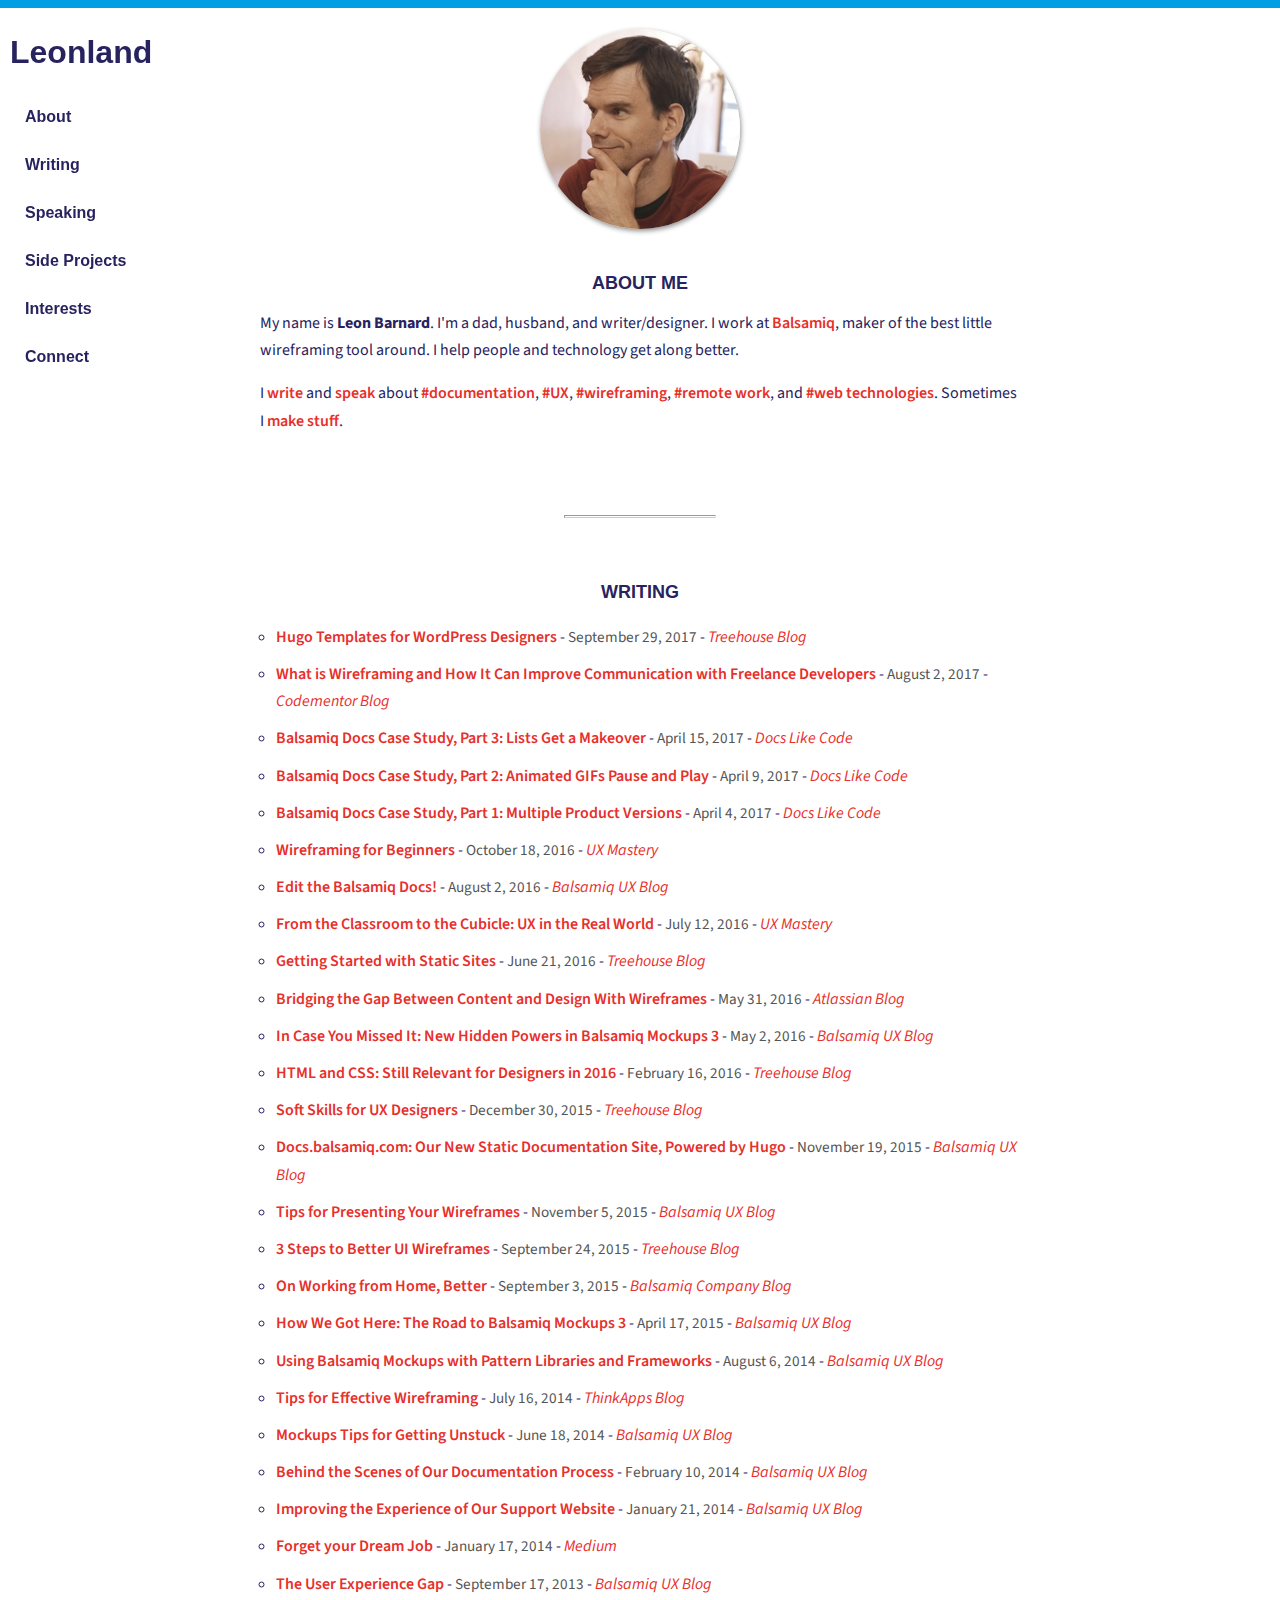
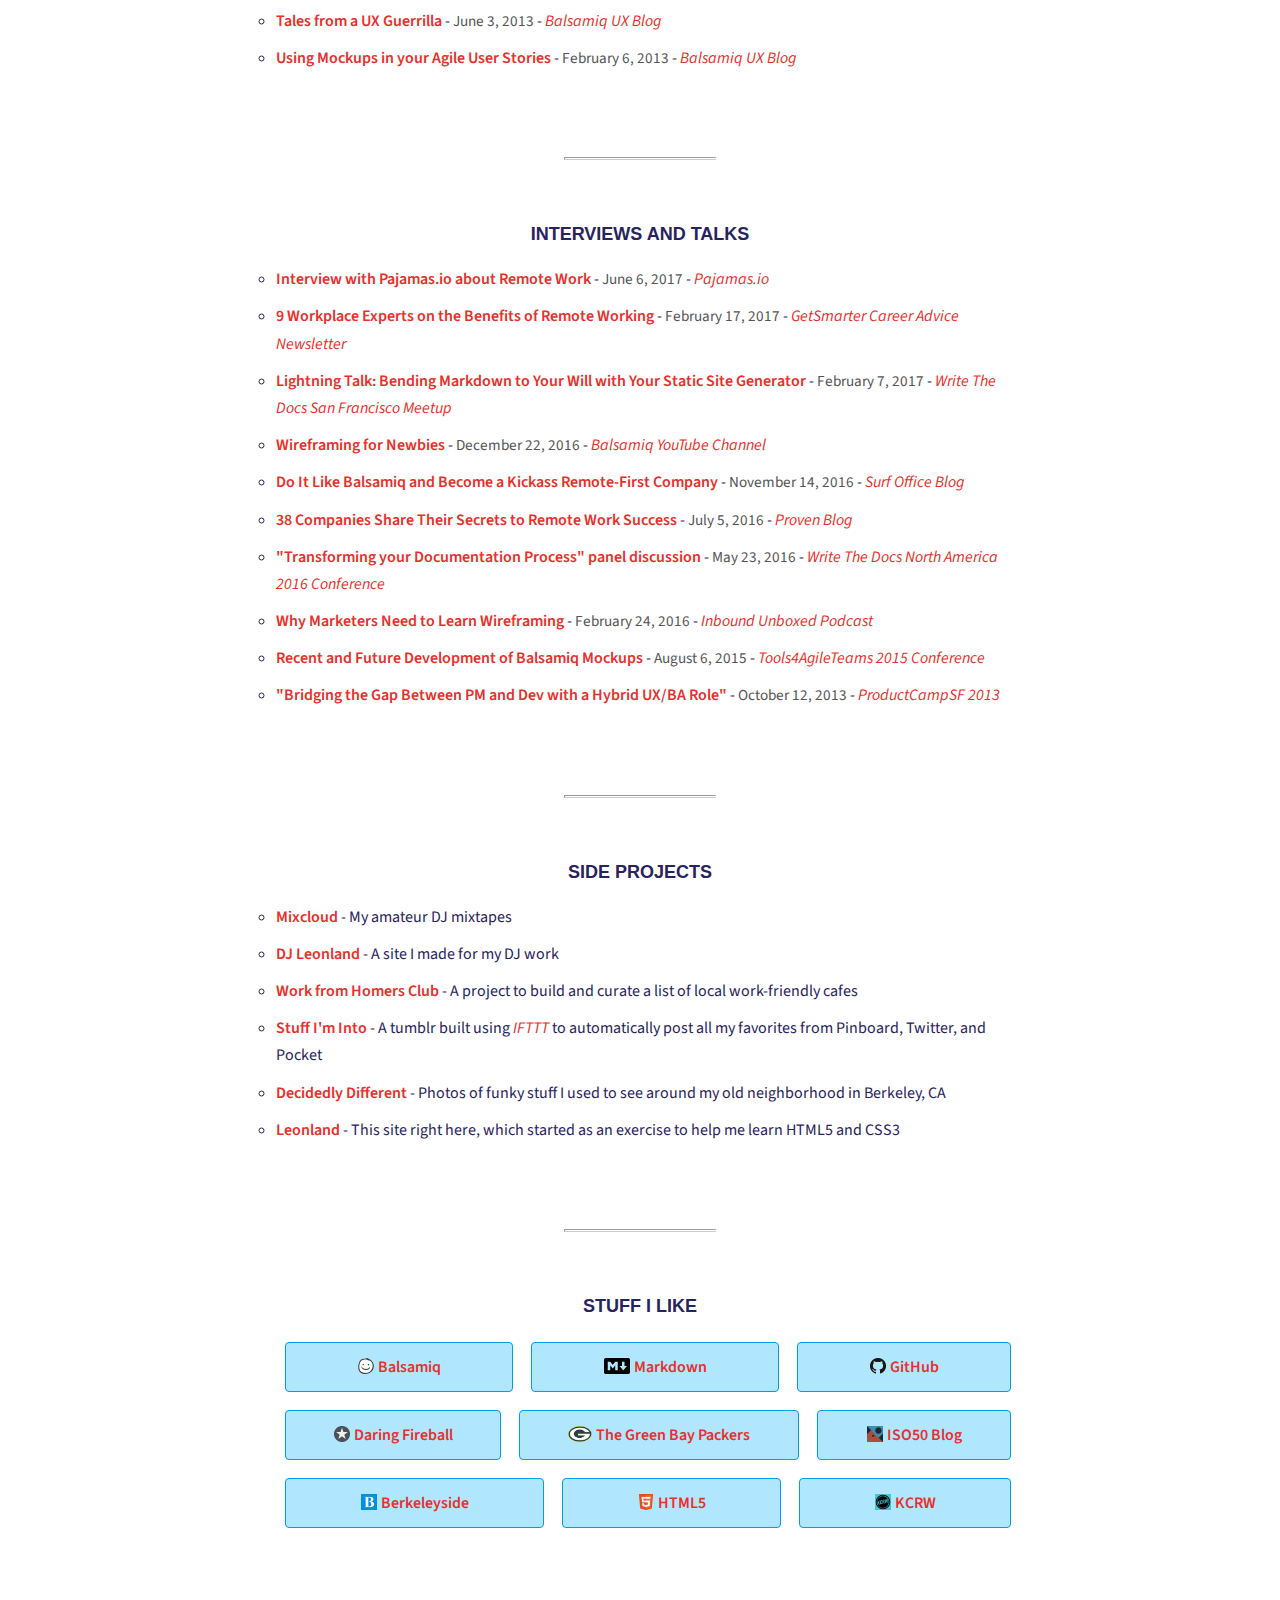
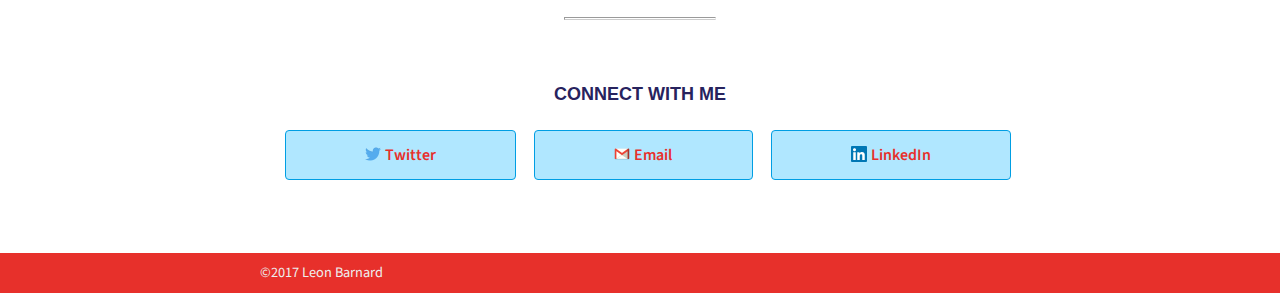
==== index.html @ 5a6396a6 "Adding meta data" ====
<!DOCTYPE html>
<html lang="en">
	<head>
		<link rel="icon" type="image/png" href="images/favico.png">
		<meta charset="UTF-8">
		<meta name="viewport" content="width=device-width, initial-scale=1">
		<meta name="description" content="Leon Barnard's personal website">
		<meta property="og:title" content="Leon Barnard has a website">
		<meta property="og:url" content="http://www.leonland.com">
		<meta property="og:type" content="website">
		<meta property="og:description" content="Leon Barnard's personal website">
		<meta property="og:image" content="http://www.leonland.com/images/leon.jpg">
		<link href="http://fonts.googleapis.com/css?family=Source+Sans+Pro:400,600,400italic" rel="stylesheet">
    <script>
      (function(i,s,o,g,r,a,m){i['GoogleAnalyticsObject']=r;i[r]=i[r]||function(){
      (i[r].q=i[r].q||[]).push(arguments)},i[r].l=1*new Date();a=s.createElement(o),
      m=s.getElementsByTagName(o)[0];a.async=1;a.src=g;m.parentNode.insertBefore(a,m)
      })(window,document,'script','//www.google-analytics.com/analytics.js','ga');

      ga('create', 'UA-685052-1', 'auto');
      ga('send', 'pageview');
    </script>
		<title>Leon Barnard has a website</title>
		<link rel="stylesheet" href="styles.css">
	
	<body id="index">
<h1>Leonland</h1>
		<nav>
		<h1>Leonland</h1>
  		<ul>
  			<li><a href="#about">About</a></li>
  			<li><a href="#writing">Writing</a></li>
				<li><a href="#speaking">Speaking</a></li>
  			<li><a href="#projects">Side Projects</a></li>
  			<li><a href="#interests">Interests</a></li>
  			<li><a href="#connect">Connect</a></li>
  		</ul>
		</nav>
    <main>
		<section id="me">
			<img src="images/leon.jpg" title="Photo by @francescafabbri" alt="Me">
		</section>
		<section id="about">
  		<h1>About Me</h1>
      <p>My name is <strong>Leon Barnard</strong>. I'm a dad, husband, and writer/designer. I work at <a href="http://balsamiq.com/">Balsamiq</a>, maker of the best little wireframing tool around. I help people and technology get along better.</p>
			<p>I <a href="#writing">write</a> and <a href="#speaking">speak</a> about <a href="#docs" class="filter filter-docs">#documentation</a>, <a href="#ux" class="filter filter-ux">#UX</a>, <a href="#wireframing" class="filter filter-wireframing">#wireframing</a>, <a href="#remote" class="filter filter-remote">#remote work</a>, and <a href="#web" class="filter filter-web">#web technologies</a><a href="#all" class="filter filter-all hidden"><em> (show all)</em></a>. Sometimes I <a href="#projects">make stuff</a>.</p>
		<hr>
		</section>
		<section id="writing">
			<h1 class="filterable">Writing <span class="docs hidden">about <strong class="highlight">documentation</strong></span><span class="ux hidden">about <strong class="highlight">UX</strong></span><span class="wireframing hidden">about <strong class="highlight">wireframing</strong></span><span class="remote hidden">about <strong class="highlight">remote work</strong></span><span class="web hidden">about <strong class="highlight">web technologies</strong></span></h1>
				<ul class="filterable">
					<li class="web"><a href="http://blog.teamtreehouse.com/hugo-templates-wordpress-designers">Hugo Templates for WordPress Designers</a> - <time datetime="2017-09-29">September 29, 2017</time> - <a href="http://blog.teamtreehouse.com/" class="source">Treehouse Blog</a></li>
					<li class="wireframing"><a href="https://www.codementor.io/blog/what-is-wireframing-2cs7dp0k6y">What is Wireframing and How It Can Improve Communication with Freelance Developers</a> - <time datetime="2017-08-02">August 2, 2017</time> - <a href="https://www.codementor.io/blog" class="source">Codementor Blog</a></li>
					<li class="docs"><a href="http://docslikecode.com/articles/balsamiq-case-study-part-3/">Balsamiq Docs Case Study, Part 3: Lists Get a Makeover</a> - <time datetime="2017-04-15">April 15, 2017</time> - <a href="http://docslikecode.com/articles/" class="source">Docs Like Code</a></li>
					<li class="docs"><a href="http://docslikecode.com/articles/balsamiq-case-study-part-2/">Balsamiq Docs Case Study, Part 2: Animated GIFs Pause and Play</a> - <time datetime="2017-04-09">April 9, 2017</time> - <a href="http://docslikecode.com/articles/" class="source">Docs Like Code</a></li>
					<li class="docs"><a href="http://docslikecode.com/articles/balsamiq-case-study-part-1/">Balsamiq Docs Case Study, Part 1: Multiple Product Versions</a> - <time datetime="2017-04-04">April 4, 2017</time> - <a href="http://docslikecode.com/articles/" class="source">Docs Like Code</a></li>
					<li class="ux wireframing"><a href="http://uxmastery.com/wireframing-for-beginners/">Wireframing for Beginners</a> - <time datetime="2016-10-18">October 18, 2016</time> - <a href="http://uxmastery.com/" class="source">UX Mastery</a></li>
					<li class="docs"><a href="https://blog.balsamiq.com/edit-the-balsamiq-docs/">Edit the Balsamiq Docs!</a> - <time datetime="2016-08-02">August 2, 2016</time> - <a href="https://blog.balsamiq.com/category/ux/" class="source">Balsamiq UX Blog</a></li>
					<li class="ux"><a href="http://uxmastery.com/ux-real-world/">From the Classroom to the Cubicle: UX in the Real World</a> - <time datetime="2016-07-12">July 12, 2016</time> - <a href="http://uxmastery.com/" class="source">UX Mastery</a></li>
					<li class="web"><a href="http://blog.teamtreehouse.com/getting-started-static-sites">Getting Started with Static Sites</a> - <time datetime="2016-06-21">June 21, 2016</time> - <a href="http://blog.teamtreehouse.com/" class="source">Treehouse Blog</a></li>
					<li class="wireframing"><a href="http://blogs.atlassian.com/2016/05/bridging-gap-content-design-teams-wireframes/">Bridging the Gap Between Content and Design With Wireframes</a> - <time datetime="2016-05-31">May 31, 2016</time> - <a href="http://blogs.atlassian.com" class="source">Atlassian Blog</a></li>
					<li class="ux"><a href="https://blog.balsamiq.com/new-hidden-powers/">In Case You Missed It: New Hidden Powers in Balsamiq Mockups 3</a> - <time datetime="2016-05-02">May 2, 2016</time> - <a href="https://blog.balsamiq.com/category/ux/" class="source">Balsamiq UX Blog</a></li>
					<li class="web"><a href="http://blog.teamtreehouse.com/html-css-still-relevant-designers-2016">HTML and CSS: Still Relevant for Designers in 2016</a> - <time datetime="2016-02-16">February 16, 2016</time> - <a href="http://blog.teamtreehouse.com/" class="source">Treehouse Blog</a></li>
					<li class="ux"><a href="http://blog.teamtreehouse.com/soft-skills-ux-designers">Soft Skills for UX Designers</a> - <time datetime="2015-12-30">December 30, 2015</time> - <a href="http://blog.teamtreehouse.com/" class="source">Treehouse Blog</a></li>
					<li class="docs ux"><a href="https://blog.balsamiq.com/new-documentation-site/">Docs.balsamiq.com: Our New Static Documentation Site, Powered by Hugo</a> - <time datetime="2015-11-19">November 19, 2015</time> - <a href="https://blog.balsamiq.com/category/ux/" class="source">Balsamiq UX Blog</a></li>
					<li class="wireframing"><a href="https://blog.balsamiq.com/wireframe-presentation-tips/">Tips for Presenting Your Wireframes</a> - <time datetime="2015-11-05">November 5, 2015</time> - <a href="https://blog.balsamiq.com/category/ux/" class="source">Balsamiq UX Blog</a></li>
					<li class="wireframing"><a href="http://blog.teamtreehouse.com/3-steps-better-ui-wireframes">3 Steps to Better UI Wireframes</a> - <time datetime="2015-09-24">September 24, 2015</time> - <a href="http://blog.teamtreehouse.com/" class="source">Treehouse Blog</a></li>
					<li class="remote"><a href="https://blog.balsamiq.com/on-working-from-home-better/">On Working from Home, Better</a> - <time datetime="2015-09-03">September 3, 2015</time> - <a href="https://blog.balsamiq.com/category/company/" class="source">Balsamiq Company Blog</a></li>
					<li class="ux"><a href="https://blog.balsamiq.com/road-to-balsamiq-mockups-3/">How We Got Here: The Road to Balsamiq Mockups 3</a> - <time datetime="2015-04-17">April 17, 2015</time> - <a href="https://blog.balsamiq.com/category/ux/" class="source">Balsamiq UX Blog</a></li>
					<li class="ux web"><a href="https://blog.balsamiq.com/using-balsamiq-mockups-with-pattern-libraries-and-frameworks/">Using Balsamiq Mockups with Pattern Libraries and Frameworks</a> - <time datetime="2014-08-06">August 6, 2014</time> - <a href="https://blog.balsamiq.com/category/ux/" class="source">Balsamiq UX Blog</a></li>
					<li class="wireframing"><a href="http://blog.thinkapps.com/design/tips-for-effective-wireframing/">Tips for Effective Wireframing</a> - <time datetime="2014-07-16">July 16, 2014</time> - <a href="http://blog.thinkapps.com/" class="source">ThinkApps Blog</a></li>
					<li class="ux"><a href="https://blog.balsamiq.com/mockups-tips-for-getting-unstuck/">Mockups Tips for Getting Unstuck</a> - <time datetime="2014-06-18">June 18, 2014</time> - <a href="https://blog.balsamiq.com/category/ux/" class="source">Balsamiq UX Blog</a></li>
					<li class="docs"><a href="https://blog.balsamiq.com/behind-the-scenes-of-our-documentation-process/">Behind the Scenes of Our Documentation Process</a> - <time datetime="2014-02-10">February 10, 2014</time> - <a href="https://blog.balsamiq.com/category/ux/" class="source">Balsamiq UX Blog</a></li>
					<li class="ux docs"><a href="https://blog.balsamiq.com/improving-our-support-site/">Improving the Experience of Our Support Website</a> - <time datetime="2014-01-21">January 21, 2014</time> - <a href="https://blog.balsamiq.com/category/ux/" class="source">Balsamiq UX Blog</a></li>
					<li class="ux"><a href="https://medium.com/@leonbarnard/forget-your-dream-job-5d1c4689065a">Forget your Dream Job</a> - <time datetime="2014-01-17">January 17, 2014</time> - <a href="https://medium.com" class="source">Medium</a></li>
					<li class="ux"><a href="https://blog.balsamiq.com/the-user-experience-gap/">The User Experience Gap</a> - <time datetime="2013-09-17">September 17, 2013</time> - <a href="https://blog.balsamiq.com/category/ux/" class="source">Balsamiq UX Blog</a></li>
          <li class="ux"><a href="https://blog.balsamiq.com/tales-from-a-ux-guerilla/">Tales from a UX Guerrilla</a> - <time datetime="2013-06-03">June 3, 2013</time> - <a href="https://blog.balsamiq.com/category/ux/" class="source">Balsamiq UX Blog</a></li>
          <li class="ux wireframing"><a href="https://blog.balsamiq.com/using-mockups-in-your-agile-user-stories/">Using Mockups in your Agile User Stories</a> - <time datetime="2013-02-06">February 6, 2013</time> - <a href="https://blog.balsamiq.com/category/ux/" class="source">Balsamiq UX Blog</a></li>
				</ul>
		<hr>
		</section>

		<section id="speaking">
			<h1 class="filterable">Interviews and Talks <span class="docs hidden">about <strong class="highlight">documentation</strong></span><span class="ux hidden">about <strong class="highlight">UX</strong></span><span class="wireframing hidden">about <strong class="highlight">wireframing</strong></span><span class="remote hidden">about <strong class="highlight">remote work</strong></span><span class="web hidden">about <strong class="highlight">web technologies</strong></span></h1>
				<ul class="filterable">
					<li class="remote"><a href="http://pajamas.io/leon-barnard-balsamic/">Interview with Pajamas.io about Remote Work</a> - <time datetime="2017-06-06">June 6, 2017</time> - <a href="http://pajamas.io/" class="source">Pajamas.io</a></li>
					<li class="remote"><a href="https://www.getsmarter.com/career-advice/industry-advice/benefits-of-remote-working">9 Workplace Experts on the Benefits of Remote Working</a> - <time datetime="2017-02-17">February 17, 2017</time> - <a href="https://www.getsmarter.com/career-advice/" class="source">GetSmarter Career Advice Newsletter</a></li>
					<li class="docs web"><a href="http://www.slideshare.net/LeonBarnard/bending-markdown-to-your-will-with-your-static-site-generator">Lightning Talk: Bending Markdown to Your Will with Your Static Site Generator</a> - <time datetime="2017-02-07">February 7, 2017</time> - <a href="https://www.meetup.com/Write-the-Docs-SF/events/237025601/" class="source">Write The Docs San Francisco Meetup</a></li>
					<li class="wireframing"><a href="https://www.youtube.com/watch?v=KnZrypOaVCg">Wireframing for Newbies</a> - <time datetime="2016-12-22">December 22, 2016</time> - <a href="https://www.youtube.com/user/Balsamiq" class="source">Balsamiq YouTube Channel</a></li>
          <li class="remote"><a href="https://www.thesurfoffice.com/blog/do-it-like-balsamiq-and-become-a-kickass-remote-first-company/">Do It Like Balsamiq and Become a Kickass Remote-First Company</a> - <time datetime="2016-11-14">November 14, 2016</time> - <a href="https://www.thesurfoffice.com/blog/" class="source">Surf Office Blog</a></li>
					<li class="remote"><a href="http://blog.proven.com/remote-work#leon-barnard">38 Companies Share Their Secrets to Remote Work Success</a> - <time datetime="2016-07-05">July 5, 2016</time> - <a href="http://blog.proven.com/" class="source">Proven Blog</a></li>
					<li class="docs"><a href="https://www.youtube.com/watch?v=Y2TGwUPb8R4">"Transforming your Documentation Process" panel discussion</a> - <time datetime="2016-05-23">May 23, 2016</time> - <a href="http://www.writethedocs.org/conf/na/2016/" class="source">Write The Docs North America 2016 Conference</a></li>
					<li class="wireframing"><a href="http://earnworthy.com/balsamiq-leon-barnard/">Why Marketers Need to Learn Wireframing</a> - <time datetime="2016-02-24">February 24, 2016</time> - <a href="http://earnworthy.com/category/podcast/" class="source">Inbound Unboxed Podcast</a></li>
					<li class="ux"><a href="https://www.youtube.com/watch?v=F54V3D3JRrM">Recent and Future Development of Balsamiq Mockups</a> - <time datetime="2015-08-06">August 6, 2015</time> - <a href="http://tools4agileteams.com/display/2015EN/Tools4AgileTeams+2015" class="source">Tools4AgileTeams 2015 Conference</a></li>
					<li class="ux"><a href="http://www.slideshare.net/LeonBarnard/leon-barnard-productcamp-sf">"Bridging the Gap Between PM and Dev with a Hybrid UX/BA Role"</a> - <time datetime="2013-10-12">October 12, 2013</time> - <a href="https://productcampsanfrancisco2013a.sched.org" class="source">ProductCampSF 2013</a></li>
				</ul>
		<hr>
		</section>

		<section id="projects">
			<h1>Side Projects</h1>
				<ul>
					<li><a href="http://mixcloud.com/leonbarnard/">Mixcloud</a> - My amateur DJ mixtapes</li>
					<li><a href="http://dj.leonland.com">DJ Leonland</a> - A site I made for my DJ work</li>
					<li><a href="http://berkeley.workfromhomersclub.com/">Work from Homers Club</a> - A project to build and curate a list of local work-friendly cafes</li>
					<li><a href="http://leonbarnard.tumblr.com">Stuff I'm Into</a> - A tumblr built using <a href="http://www.ifttt.com" class="source" title="If This Then That">IFTTT</a> to automatically post all my favorites from Pinboard, Twitter, and Pocket</li>
					<li><a href="http://decidedlydifferentberkeley.tumblr.com/">Decidedly Different</a> - Photos of funky stuff I used to see around my old neighborhood in Berkeley, CA</li>
					<li><a href="https://github.com/balsamiqLeon/leonland.com">Leonland</a> - This site right here, which started as an exercise to help me learn HTML5 and CSS3</li>
				</ul>
		<hr>
		</section>

		<section id="interests">
  		<h1>Stuff I Like</h1>
      <ul>
        <li class="tooltip"><a href="http://www.balsamiq.com/mockups/"><img src="images/smileyface-64px.png" alt="Balsamiq Mockups">Balsamiq</a><span>Rapid, effective and fun wireframing software</span></li>
        <li class="tooltip"><a href="http://whatismarkdown.com/"><img src="images/markdown.png" alt="Markdown">Markdown</a><span>A simpler way to write HTML</span></li>
        <li class="tooltip"><a href="http://www.github.com"><img src="images/GitHub-Mark-64px.png" alt="GitHub">GitHub</a><span>Social coding. And great SWAG!</span></li>
        <li class="tooltip"><a href="http://www.daringfireball.net"><img src="images/df.png" alt="Daring Fireball">Daring Fireball</a><span>Insightful Apple and tech news</span></li>
        <li class="tooltip"><a href="http://www.packers.com"><img src="images/packers-logo.png" alt="Green Bay Packers">The Green Bay Packers</a><span>My favorite NFL team</span></li>
        <li class="tooltip"><a href="http://blog.iso50.com"><img src="images/tycho.jpg" alt="ISO50 Blog">ISO50 Blog</a><span>Great source for musical and visual inspiration</span></li>
        <li class="tooltip"><a href="http://www.berkeleyside.com"><img src="images/berkeleyside-square.png" alt="Berkeleyside">Berkeleyside</a><span>My source for hyperlocal news</span></li>
        <li class="tooltip"><a href="http://www.w3schools.com/html/html5_intro.asp"><img src="images/HTML5_Badge_32.png" alt="HTML5">HTML5</a><span>No &lt;DIV&gt;s here!</span></li>
        <li class="tooltip"><a href="http://www.kcrw.com/"><img src="images/kcrw.png" alt="KCRW">KCRW</a><span>My favorite radio station. Great music stream.</span></li>
      </ul>
		<hr>
		</section>
		<section id="connect">
  		<h1>Connect With Me</h1>
  		<ul>
        <li class="tooltip"><a href="https://twitter.com/leonbarnard"><img src="images/twitter.png" alt="Twitter">Twitter</a><span>@leonbarnard</span></li>
        <li class="tooltip"><a href="emailme.html"><img src="images/gmail_icon.png" alt="Email">Email</a><span>Email me</span></li>
    		<li class="tooltip"><a href="https://www.linkedin.com/in/leonbarnard"><img src="images/linkedin.png" alt="LinkedIn">LinkedIn</a><span>My work history</span></li>
  		</ul>
		</section>
	</main>
    <footer><p>&copy;2017 Leon Barnard</p></footer>
<!--
    = Credits and Thanks =
		Preprocessing: http://harpjs.com
    Hosting: https://pages.github.com/
    Tooltips: http://www.cssportal.com/css-tooltip-generator/
    CSS neatification: http://www.styleneat.com/
		Photo of me by @francescafabbri
-->
<script src="filter.js"></script>
	</body>
  </html>
---- styles.css ----
header,section,footer,aside,nav,main,article,figure{display:block}body{font-family:'Source Sans Pro',serif;color:#27235e;margin:0;padding:5px 0 0 0;border-top:8px solid #009ee3;background-color:#fff}body>h1{font-family:arial,sans-serif;padding-top:15px;margin:0;text-align:center;display:none}body#blog>h1{display:block}p,section li{line-height:1.7;font-size:100%}body#index hr{width:150px;border-bottom:1px solid #ccc;height:1px;margin:0 auto;margin-top:5em}a,.highlight{color:#e7302b;font-weight:600;text-decoration:none}a.source{font-weight:normal;font-style:italic}nav,section h1{font-family:arial,sans-serif;color:#27235e}nav{position:fixed;padding-left:10px}nav ul{list-style-type:none;margin:0;padding:0 0 0 15px}nav li{padding:1em 0;font-weight:bold;line-height:1;font-size:100%}nav li a{text-decoration:none;color:#27235e;border-bottom:none}section{max-width:760px;margin:3em auto 4em auto;padding:0 5vw}section a:hover{text-decoration:underline}section h1{text-align:center;text-transform:uppercase;font-size:18px}section ul{padding-left:1em;list-style-type:circle}section li{padding:5px 0}section#me{margin:1em auto}#me img{margin-left:auto;margin-right:auto;margin-bottom:-.25em;display:block;border-radius:50%;box-shadow:1px 2px 5px grey;-webkit-filter:grayscale(0.4);filter:grayscale(0.4);opacity:.9}#connect li,#interests li{list-style-type:none;min-width:192px;height:48px;text-align:center;background-color:#b0e7ff;margin:9px 9px;padding:0;border-radius:4px;border:1px solid #009ee3;-webkit-box-flex:1;-ms-flex-positive:1;flex-grow:1}#connect li a,#interests li a{position:relative;top:23%;padding:0;margin:0;display:block}#connect li:hover,#interests li:hover{background-color:#caefff}#interests ul,#connect ul{display:-webkit-box;display:-ms-flexbox;display:flex;-ms-flex-wrap:wrap;flex-wrap:wrap;-webkit-box-pack:center;-ms-flex-pack:center;justify-content:center}li img{max-height:16px;vertical-align:text-top;padding-right:4px;padding-top:2px}li.tooltip{position:relative;display:inline}li.tooltip span{position:absolute;width:auto;font-size:14px;color:#FFF;background:#222;height:auto;padding:5px 10px;line-height:1.3;text-align:center;opacity:0;border-radius:4px}li.tooltip span:after{content:'';position:absolute;top:100%;left:50%;margin-left:-8px;width:0;height:0;border-top:8px solid #222;border-right:8px solid transparent;border-left:8px solid transparent}li:hover.tooltip span{opacity:0.9;bottom:57px;left:50%;margin-left:-76px;z-index:999;transition-duration:.3s;transition-property:opacity}time{color:#555;font-size:95%}.hidden{display:none}footer{background-color:#e7302b;color:#eee;font-size:90%}footer p,footer section li,section footer li{max-width:760px;padding:0 5vw;margin:0 auto;padding:8px 5vw}@media (max-width:1024px){nav{display:none}body>h1{display:block}}
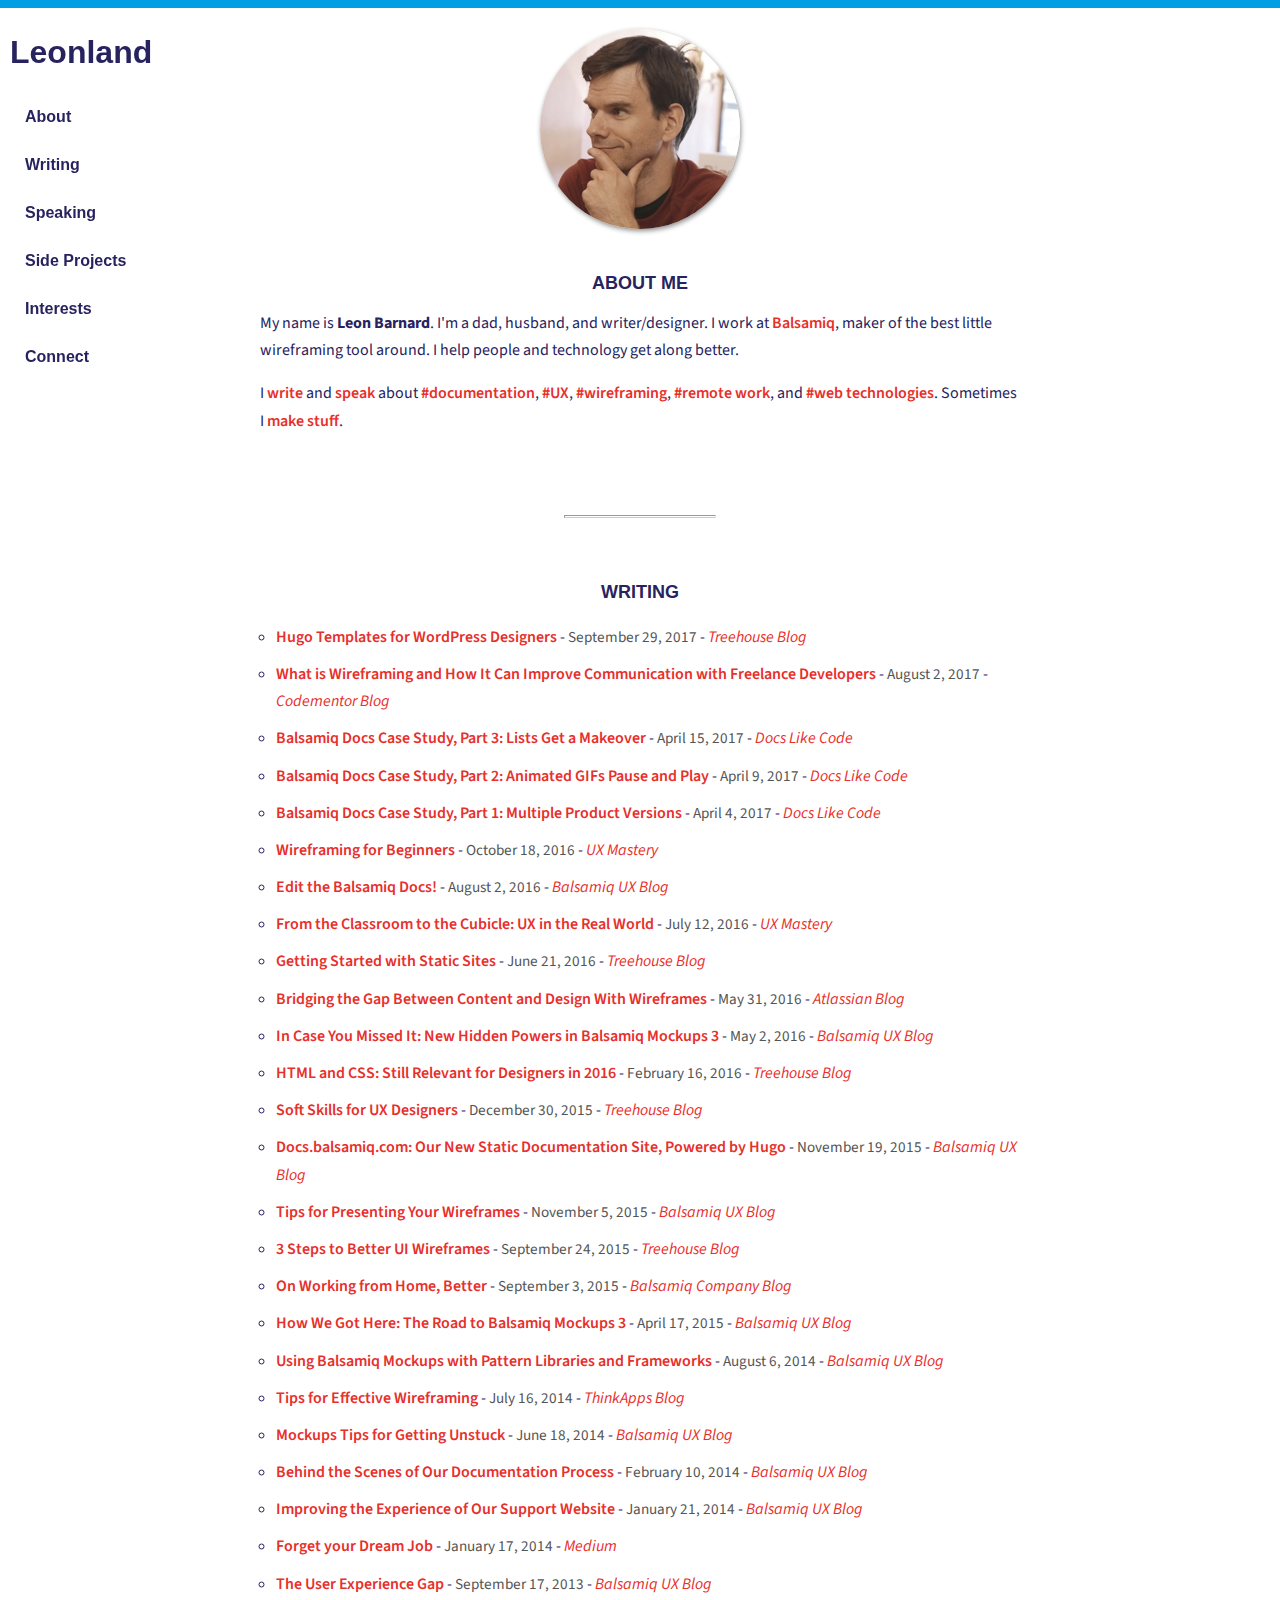
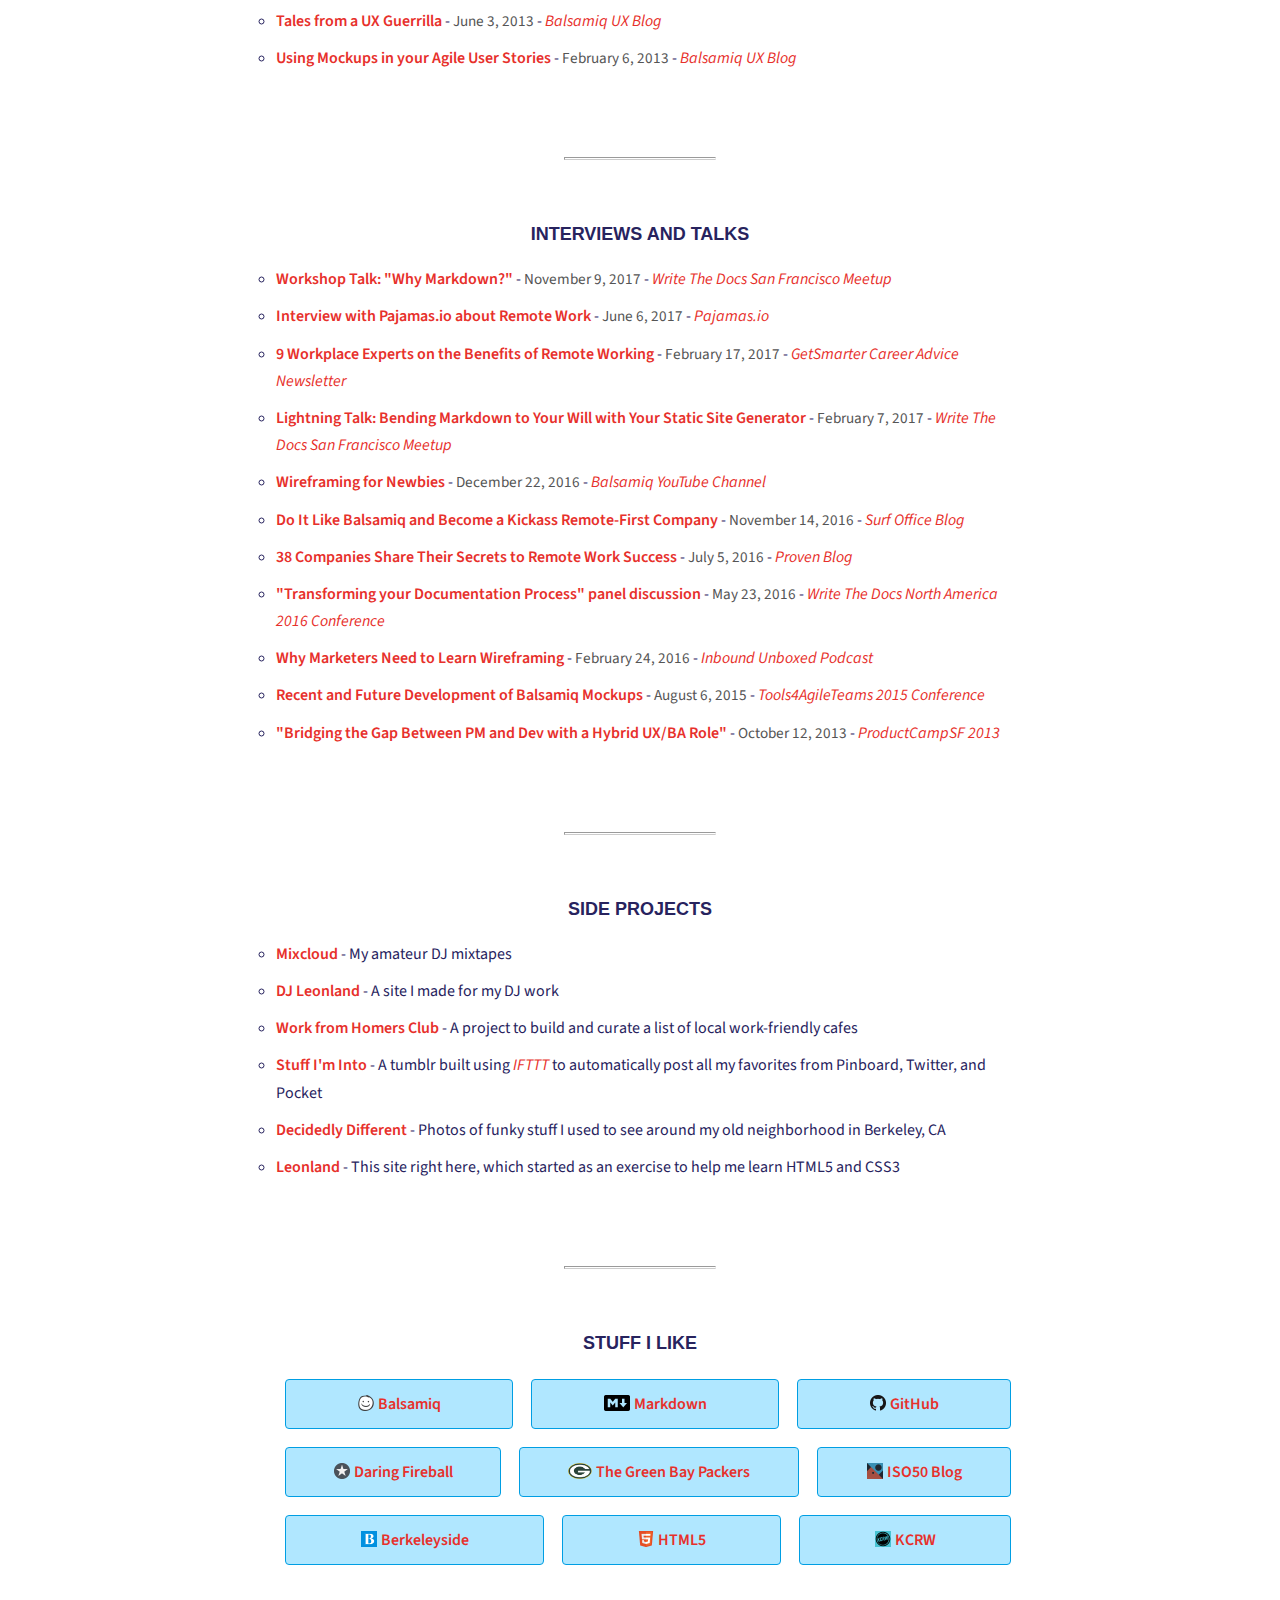
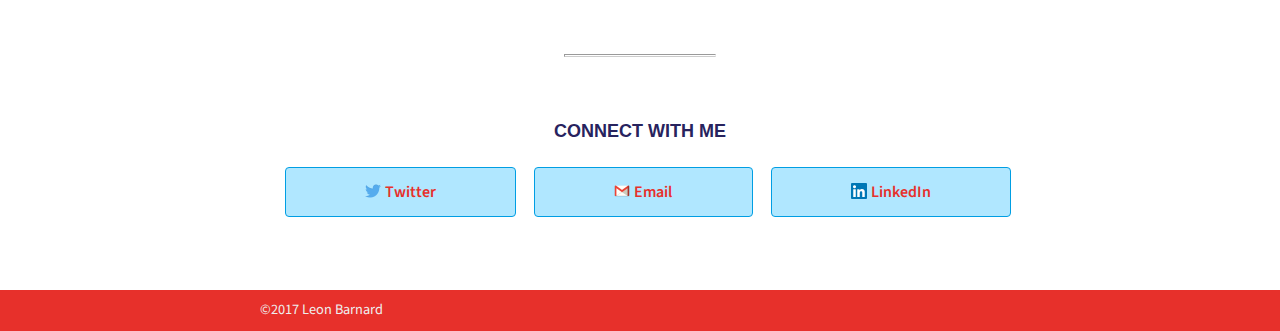
==== commit c2b3a577: "Adding new WTD talk slides" ====
--- a/index.html
+++ b/index.html
@@ -83,6 +83,7 @@
 		<section id="speaking">
 			<h1 class="filterable">Interviews and Talks <span class="docs hidden">about <strong class="highlight">documentation</strong></span><span class="ux hidden">about <strong class="highlight">UX</strong></span><span class="wireframing hidden">about <strong class="highlight">wireframing</strong></span><span class="remote hidden">about <strong class="highlight">remote work</strong></span><span class="web hidden">about <strong class="highlight">web technologies</strong></span></h1>
 				<ul class="filterable">
+					<li class="docs web"><a href="https://www.slideshare.net/LeonBarnard/why-markdown-81825529">Workshop Talk: "Why Markdown?"</a> - <time datetime="2017-11-09">November 9, 2017</time> - <a href="https://www.meetup.com/Write-the-Docs-SF/events/244259228/" class="source">Write The Docs San Francisco Meetup</a></li>
 					<li class="remote"><a href="http://pajamas.io/leon-barnard-balsamic/">Interview with Pajamas.io about Remote Work</a> - <time datetime="2017-06-06">June 6, 2017</time> - <a href="http://pajamas.io/" class="source">Pajamas.io</a></li>
 					<li class="remote"><a href="https://www.getsmarter.com/career-advice/industry-advice/benefits-of-remote-working">9 Workplace Experts on the Benefits of Remote Working</a> - <time datetime="2017-02-17">February 17, 2017</time> - <a href="https://www.getsmarter.com/career-advice/" class="source">GetSmarter Career Advice Newsletter</a></li>
 					<li class="docs web"><a href="http://www.slideshare.net/LeonBarnard/bending-markdown-to-your-will-with-your-static-site-generator">Lightning Talk: Bending Markdown to Your Will with Your Static Site Generator</a> - <time datetime="2017-02-07">February 7, 2017</time> - <a href="https://www.meetup.com/Write-the-Docs-SF/events/237025601/" class="source">Write The Docs San Francisco Meetup</a></li>
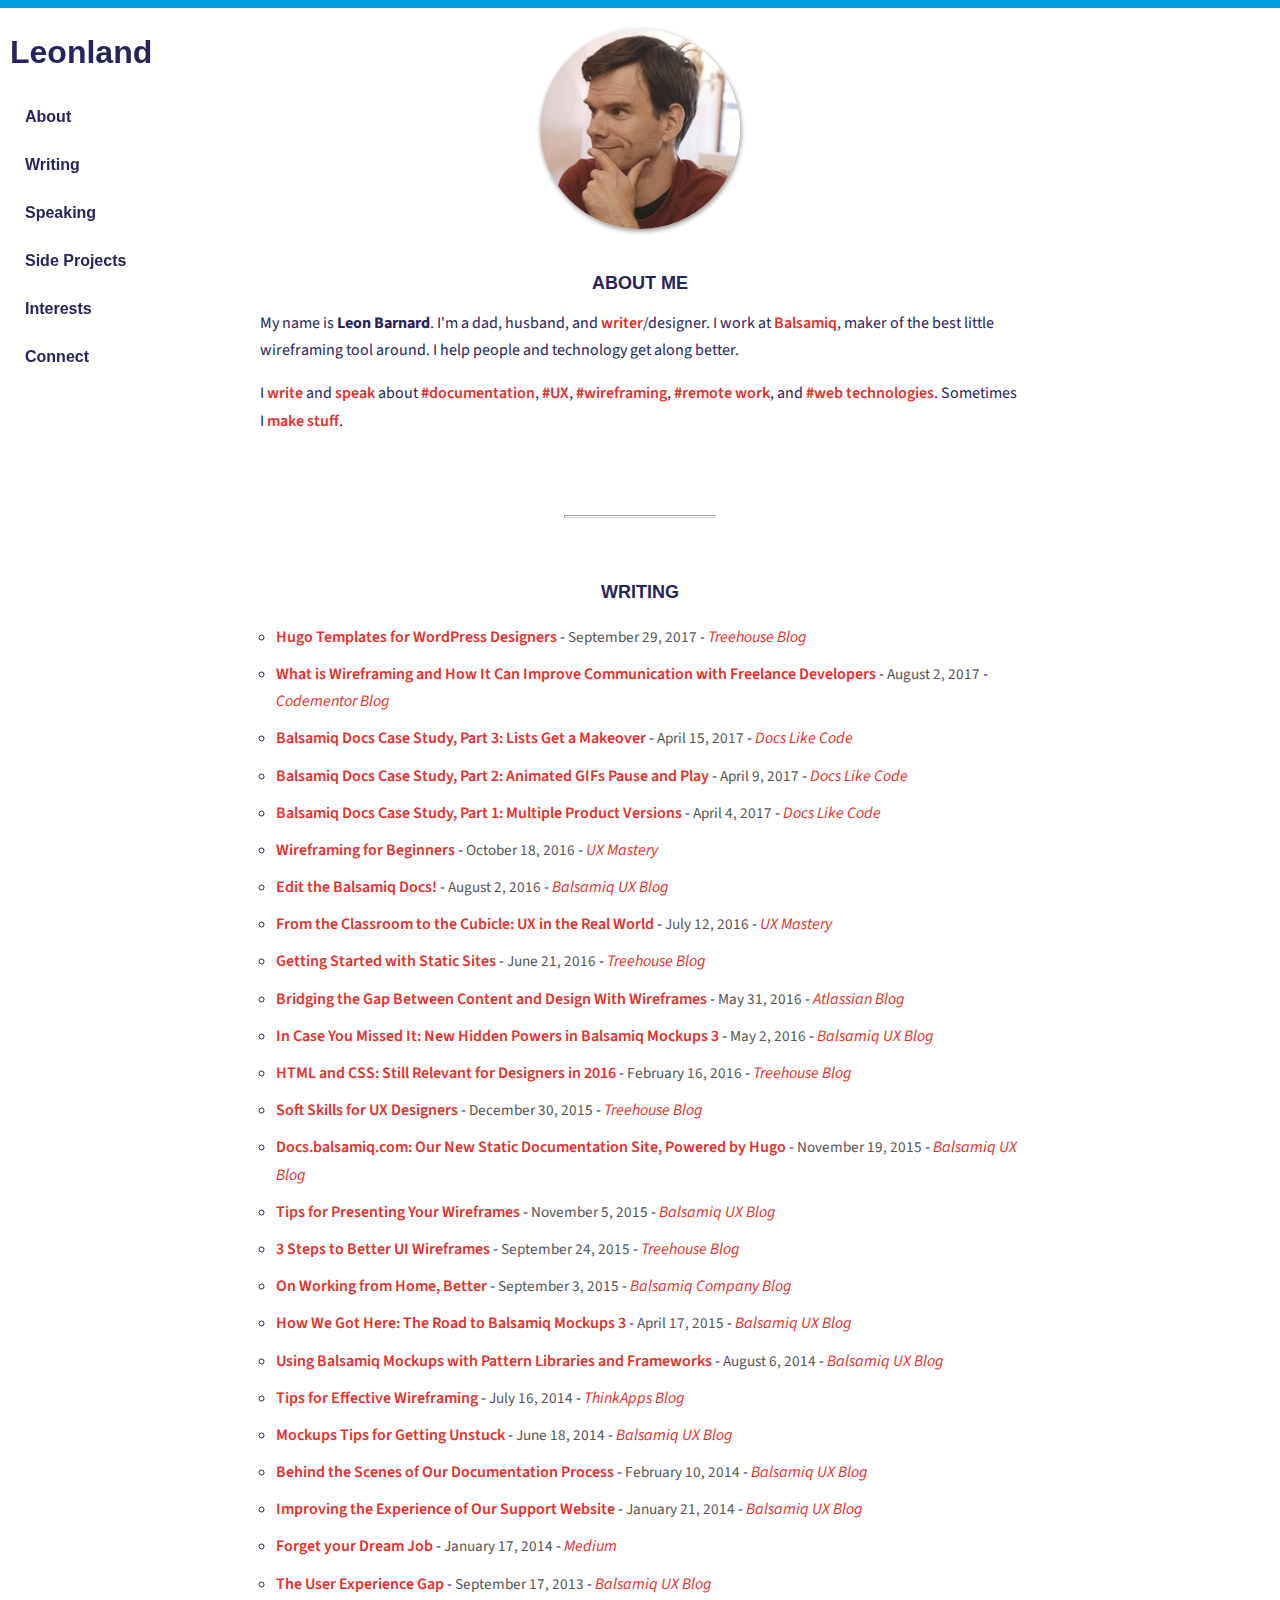
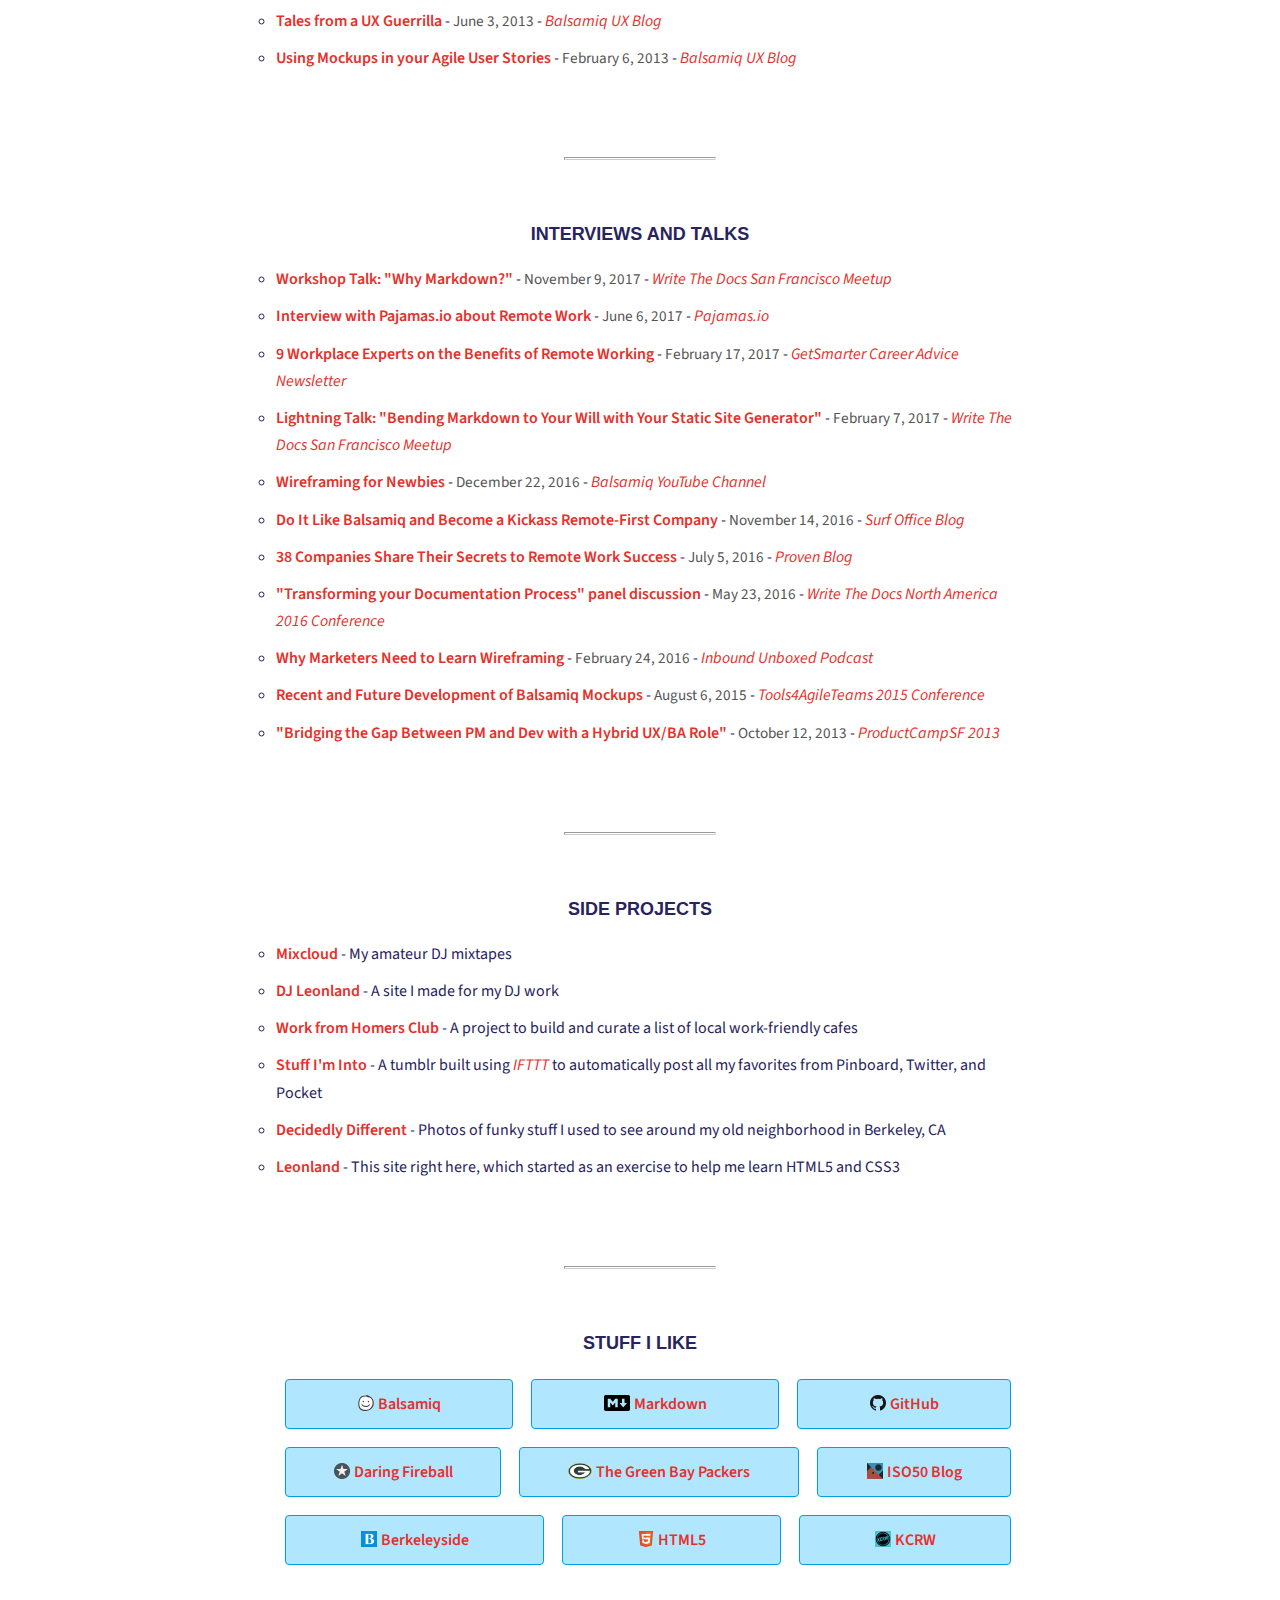
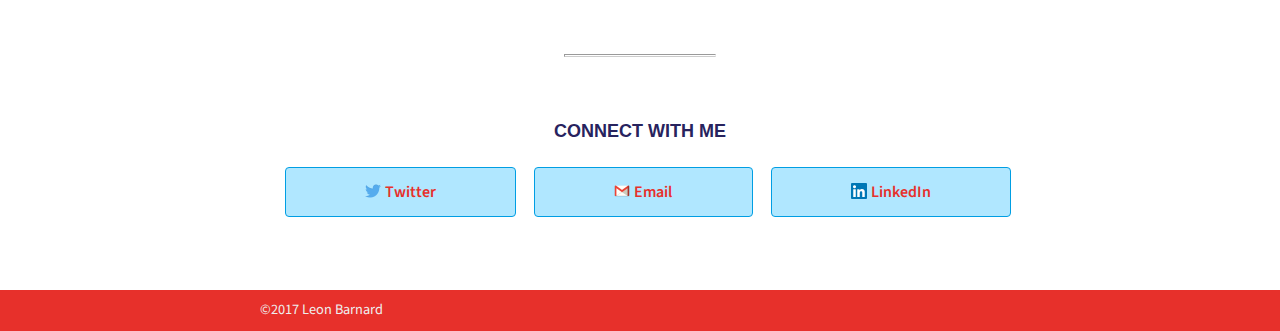
==== commit c122fa9e: "Adding link to author page" ====
--- a/index.html
+++ b/index.html
@@ -42,7 +42,7 @@
 		</section>
 		<section id="about">
   		<h1>About Me</h1>
-      <p>My name is <strong>Leon Barnard</strong>. I'm a dad, husband, and writer/designer. I work at <a href="http://balsamiq.com/">Balsamiq</a>, maker of the best little wireframing tool around. I help people and technology get along better.</p>
+      <p>My name is <strong>Leon Barnard</strong>. I'm a dad, husband, and <a href="https://blog.balsamiq.com/author/leon/">writer</a>/designer. I work at <a href="http://balsamiq.com/">Balsamiq</a>, maker of the best little wireframing tool around. I help people and technology get along better.</p>
 			<p>I <a href="#writing">write</a> and <a href="#speaking">speak</a> about <a href="#docs" class="filter filter-docs">#documentation</a>, <a href="#ux" class="filter filter-ux">#UX</a>, <a href="#wireframing" class="filter filter-wireframing">#wireframing</a>, <a href="#remote" class="filter filter-remote">#remote work</a>, and <a href="#web" class="filter filter-web">#web technologies</a><a href="#all" class="filter filter-all hidden"><em> (show all)</em></a>. Sometimes I <a href="#projects">make stuff</a>.</p>
 		<hr>
 		</section>
@@ -86,7 +86,7 @@
 					<li class="docs web"><a href="https://www.slideshare.net/LeonBarnard/why-markdown-81825529">Workshop Talk: "Why Markdown?"</a> - <time datetime="2017-11-09">November 9, 2017</time> - <a href="https://www.meetup.com/Write-the-Docs-SF/events/244259228/" class="source">Write The Docs San Francisco Meetup</a></li>
 					<li class="remote"><a href="http://pajamas.io/leon-barnard-balsamic/">Interview with Pajamas.io about Remote Work</a> - <time datetime="2017-06-06">June 6, 2017</time> - <a href="http://pajamas.io/" class="source">Pajamas.io</a></li>
 					<li class="remote"><a href="https://www.getsmarter.com/career-advice/industry-advice/benefits-of-remote-working">9 Workplace Experts on the Benefits of Remote Working</a> - <time datetime="2017-02-17">February 17, 2017</time> - <a href="https://www.getsmarter.com/career-advice/" class="source">GetSmarter Career Advice Newsletter</a></li>
-					<li class="docs web"><a href="http://www.slideshare.net/LeonBarnard/bending-markdown-to-your-will-with-your-static-site-generator">Lightning Talk: Bending Markdown to Your Will with Your Static Site Generator</a> - <time datetime="2017-02-07">February 7, 2017</time> - <a href="https://www.meetup.com/Write-the-Docs-SF/events/237025601/" class="source">Write The Docs San Francisco Meetup</a></li>
+					<li class="docs web"><a href="http://www.slideshare.net/LeonBarnard/bending-markdown-to-your-will-with-your-static-site-generator">Lightning Talk: "Bending Markdown to Your Will with Your Static Site Generator"</a> - <time datetime="2017-02-07">February 7, 2017</time> - <a href="https://www.meetup.com/Write-the-Docs-SF/events/237025601/" class="source">Write The Docs San Francisco Meetup</a></li>
 					<li class="wireframing"><a href="https://www.youtube.com/watch?v=KnZrypOaVCg">Wireframing for Newbies</a> - <time datetime="2016-12-22">December 22, 2016</time> - <a href="https://www.youtube.com/user/Balsamiq" class="source">Balsamiq YouTube Channel</a></li>
           <li class="remote"><a href="https://www.thesurfoffice.com/blog/do-it-like-balsamiq-and-become-a-kickass-remote-first-company/">Do It Like Balsamiq and Become a Kickass Remote-First Company</a> - <time datetime="2016-11-14">November 14, 2016</time> - <a href="https://www.thesurfoffice.com/blog/" class="source">Surf Office Blog</a></li>
 					<li class="remote"><a href="http://blog.proven.com/remote-work#leon-barnard">38 Companies Share Their Secrets to Remote Work Success</a> - <time datetime="2016-07-05">July 5, 2016</time> - <a href="http://blog.proven.com/" class="source">Proven Blog</a></li>
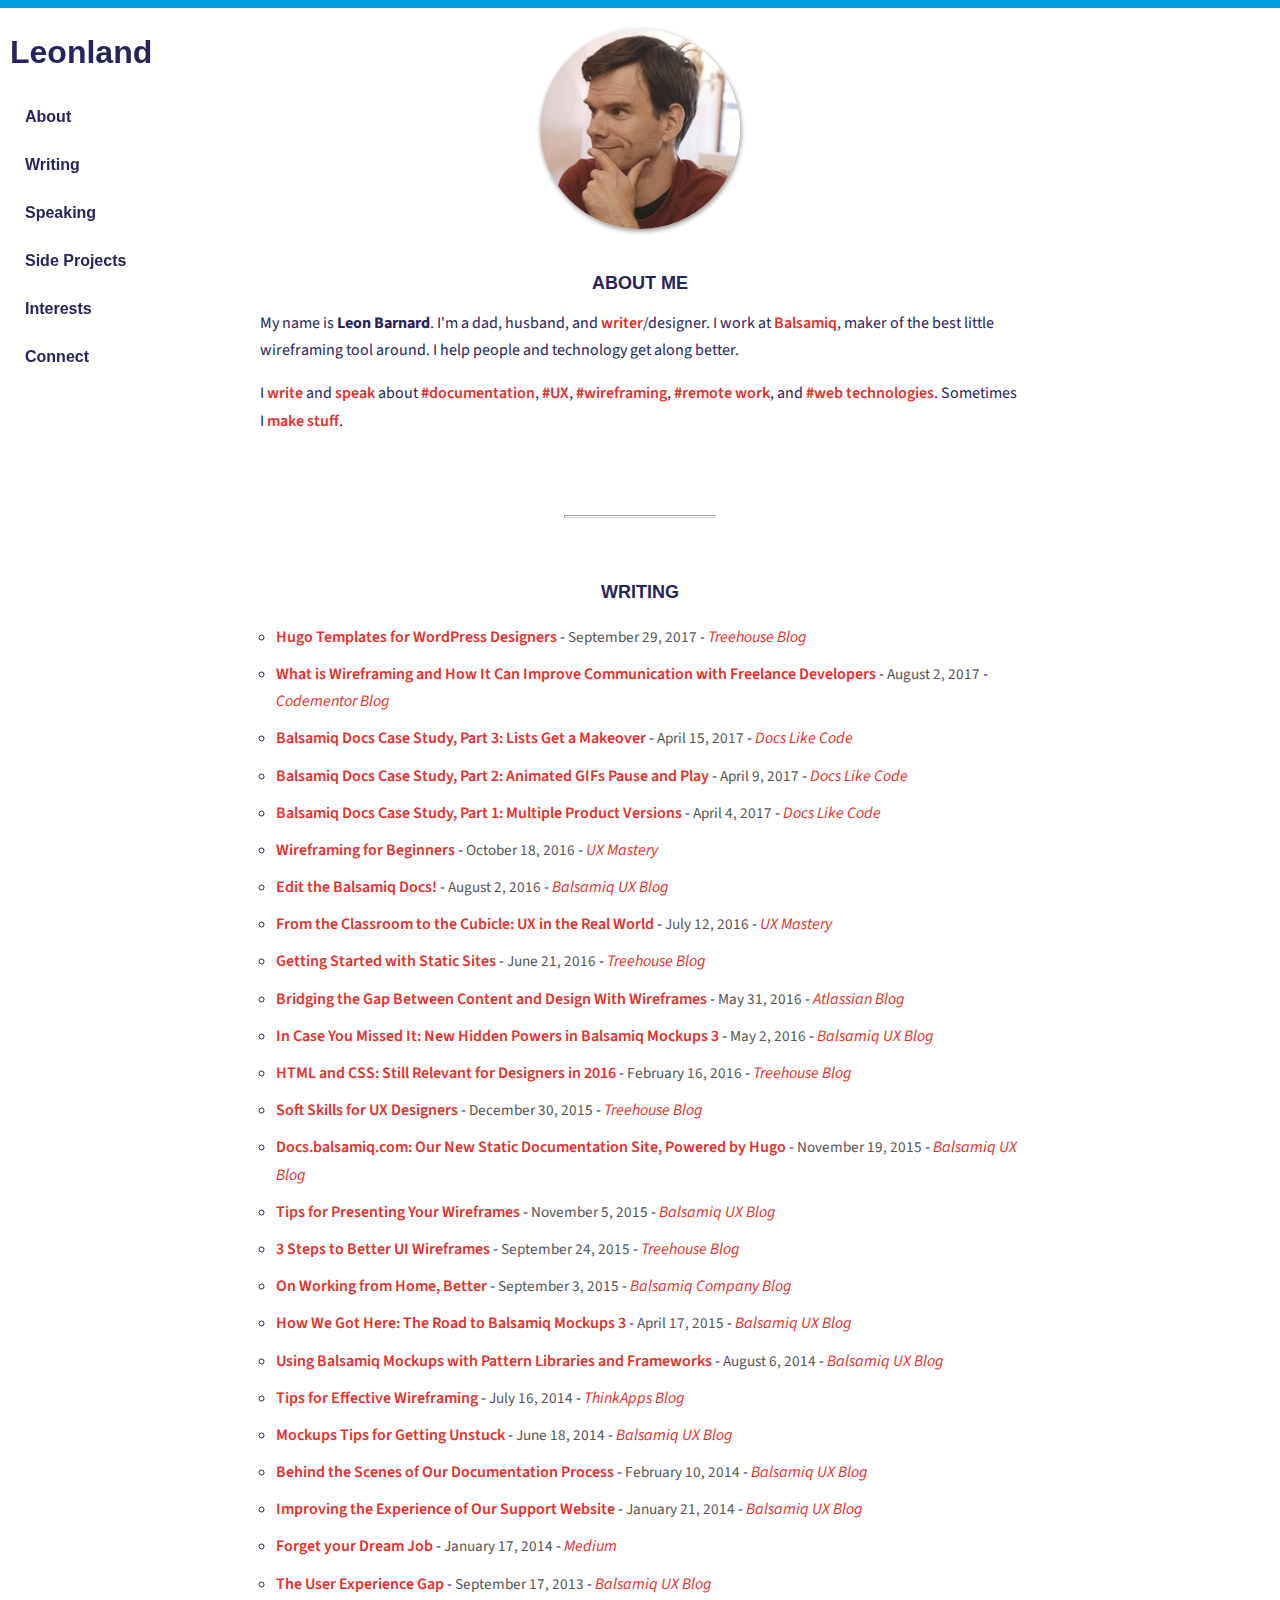
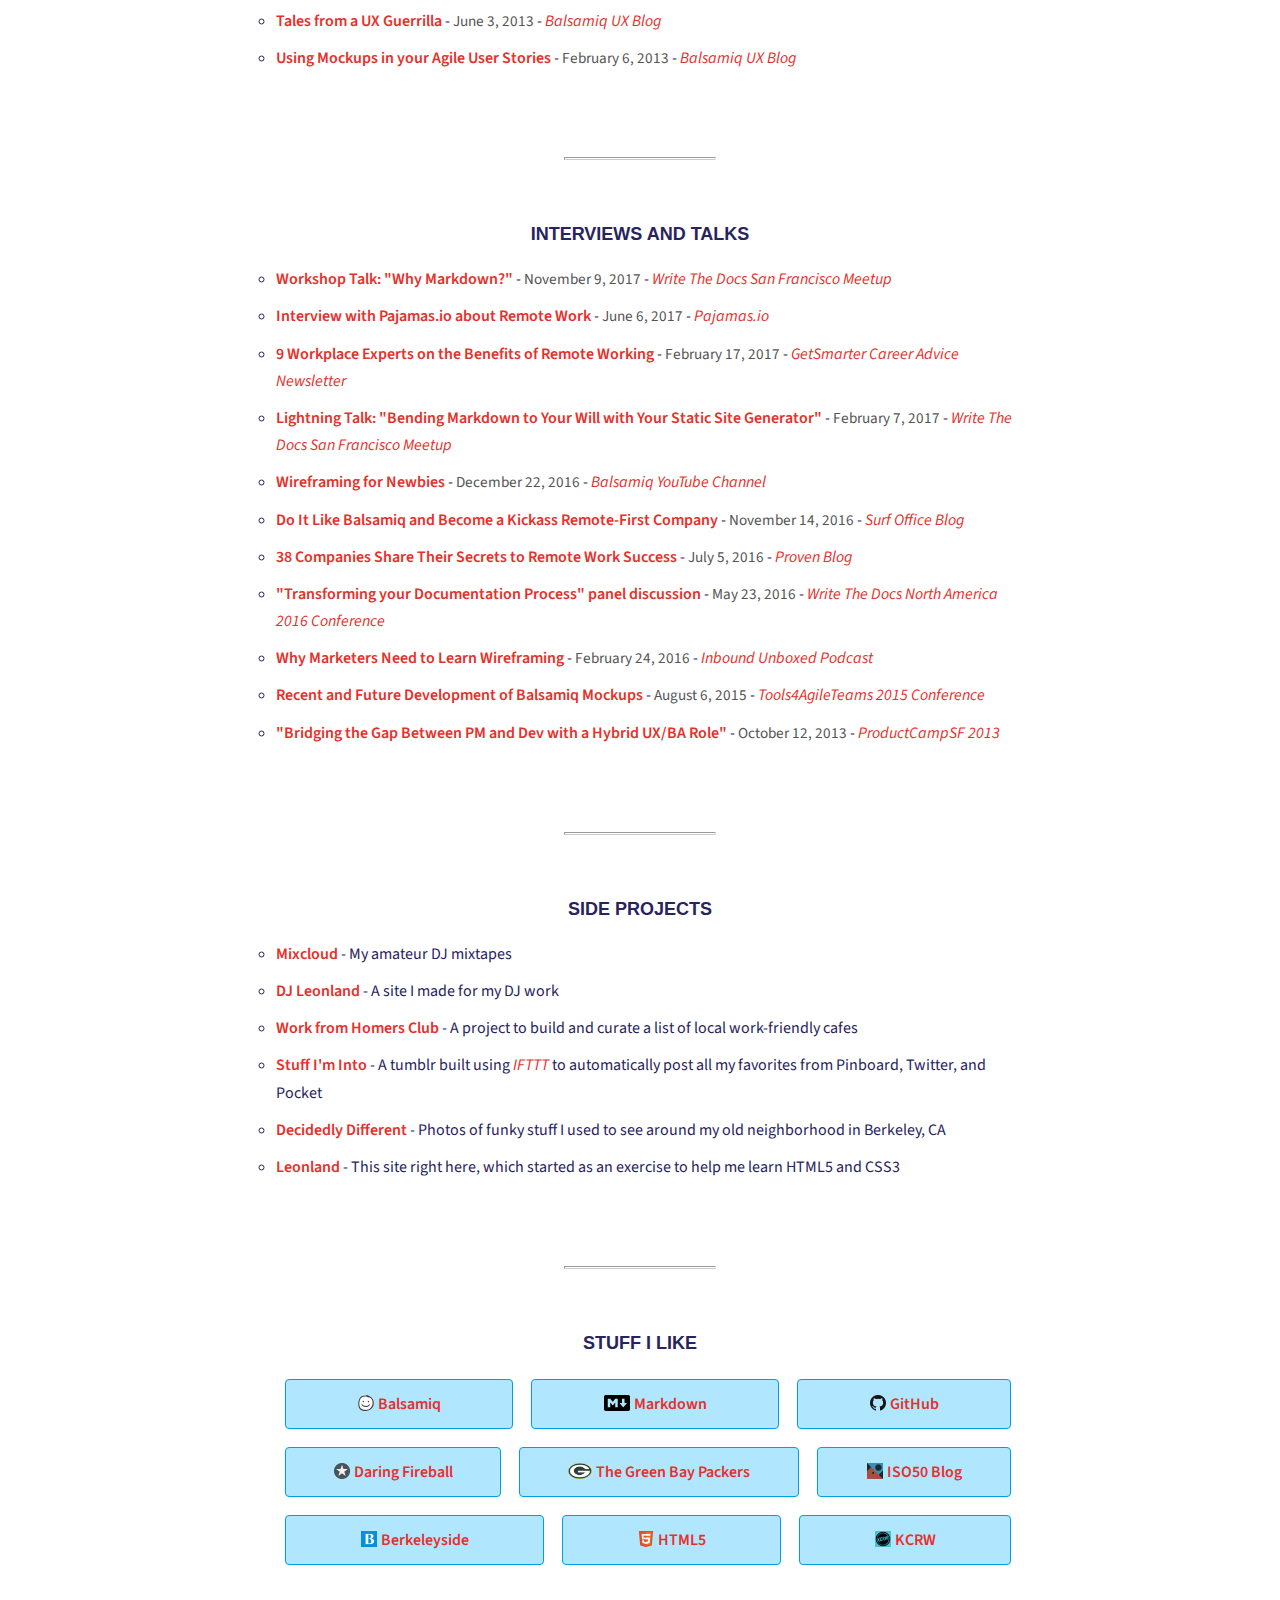
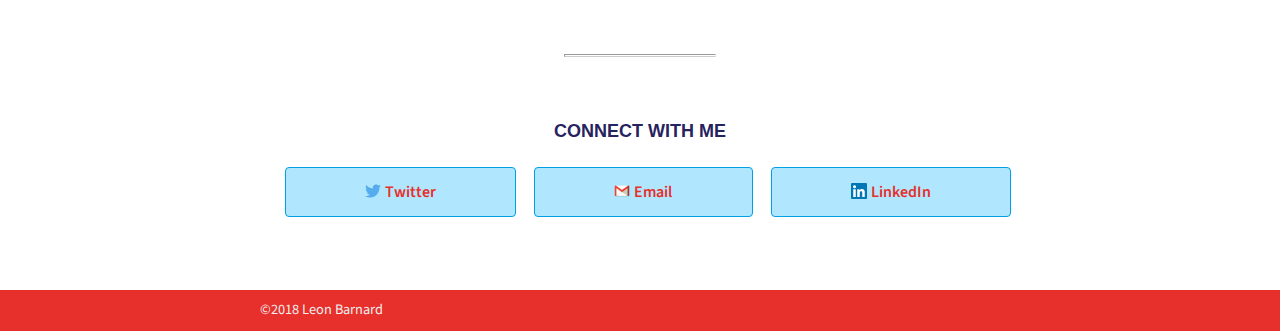
==== commit 33446217: "New mixtape and updating year" ====
--- a/index.html
+++ b/index.html
@@ -135,7 +135,7 @@
   		</ul>
 		</section>
 	</main>
-    <footer><p>&copy;2017 Leon Barnard</p></footer>
+    <footer><p>&copy;2018 Leon Barnard</p></footer>
 <!--
     = Credits and Thanks =
 		Preprocessing: http://harpjs.com
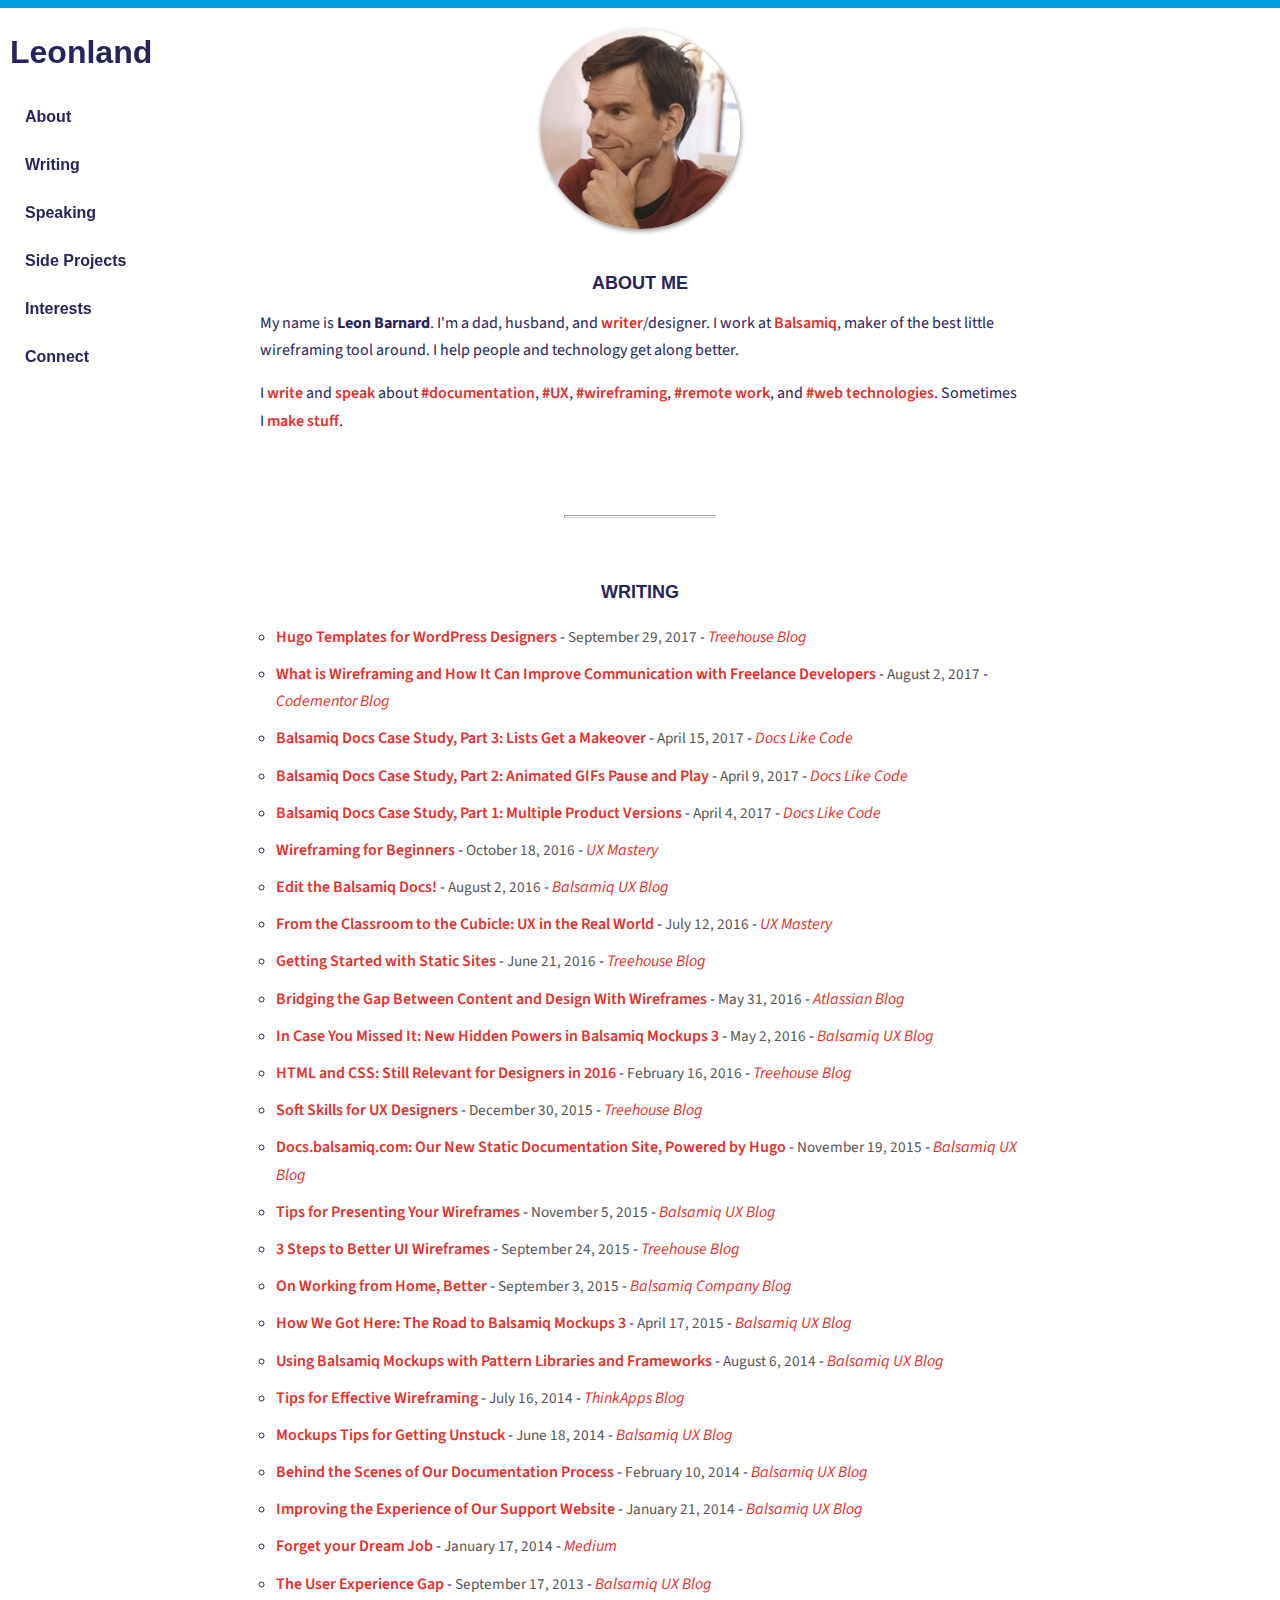
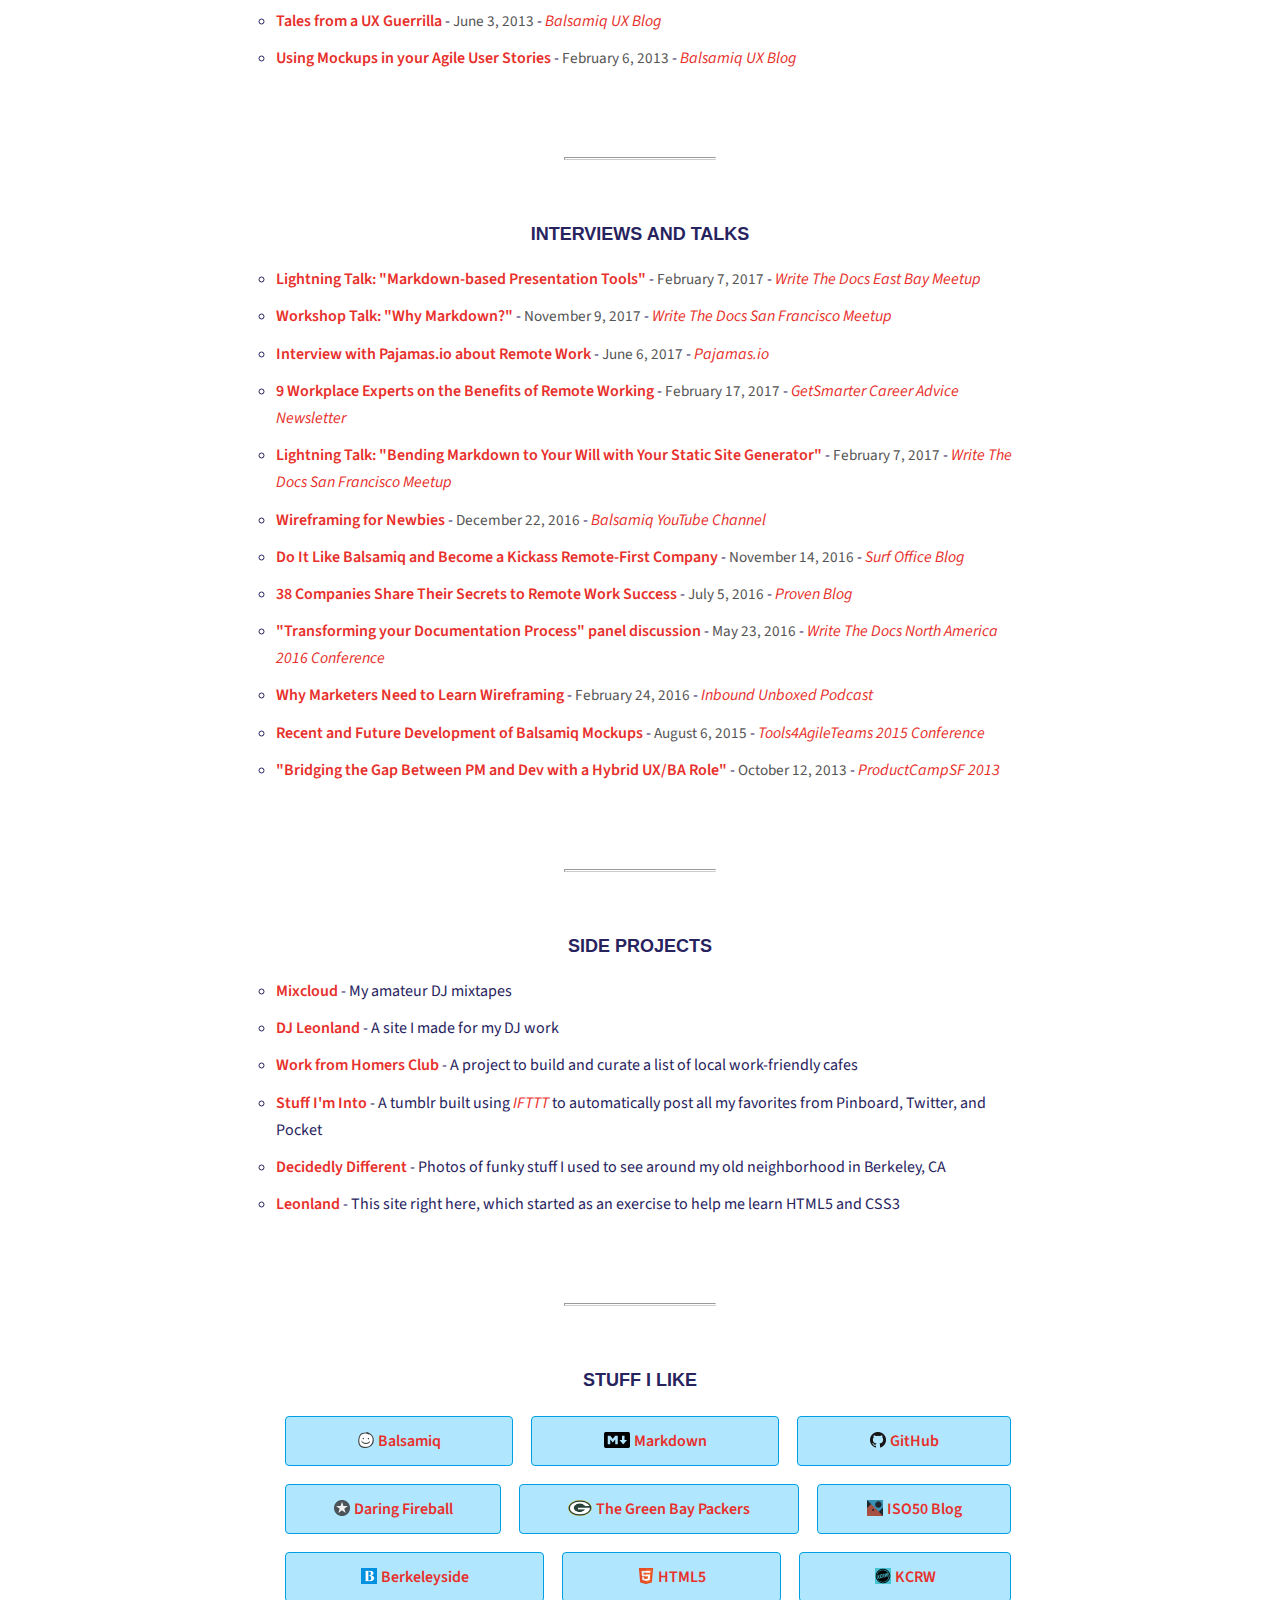
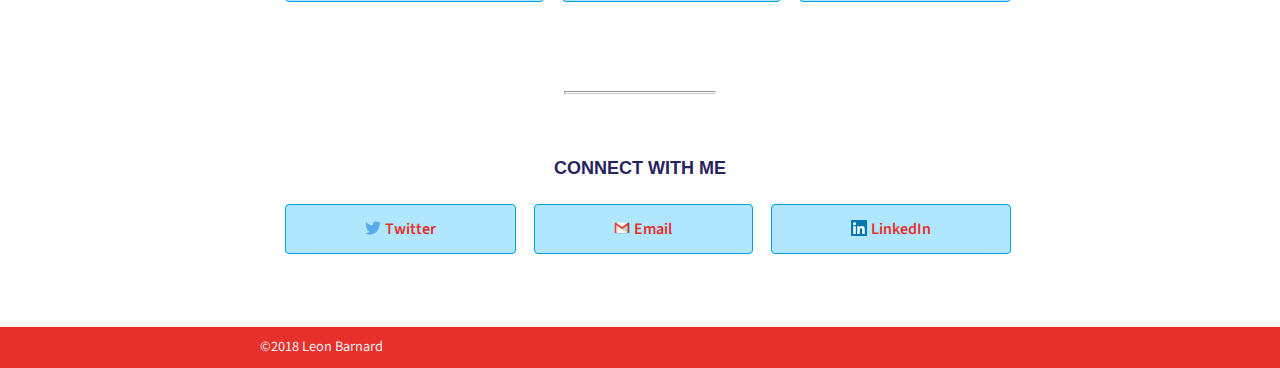
==== commit eb404716: "Adding lightning talk" ====
--- a/index.html
+++ b/index.html
@@ -83,6 +83,7 @@
 		<section id="speaking">
 			<h1 class="filterable">Interviews and Talks <span class="docs hidden">about <strong class="highlight">documentation</strong></span><span class="ux hidden">about <strong class="highlight">UX</strong></span><span class="wireframing hidden">about <strong class="highlight">wireframing</strong></span><span class="remote hidden">about <strong class="highlight">remote work</strong></span><span class="web hidden">about <strong class="highlight">web technologies</strong></span></h1>
 				<ul class="filterable">
+					<li class="docs"><a href="https://www.meetup.com/Write-the-Docs-SF/photos/28561517/468476593/#468478388">Lightning Talk: "Markdown-based Presentation Tools"</a> - <time datetime="2017-02-07">February 7, 2017</time> - <a href="https://www.meetup.com/Write-the-Docs-SF/events/247520712/" class="source">Write The Docs East Bay Meetup</a></li>
 					<li class="docs web"><a href="https://www.slideshare.net/LeonBarnard/why-markdown-81825529">Workshop Talk: "Why Markdown?"</a> - <time datetime="2017-11-09">November 9, 2017</time> - <a href="https://www.meetup.com/Write-the-Docs-SF/events/244259228/" class="source">Write The Docs San Francisco Meetup</a></li>
 					<li class="remote"><a href="http://pajamas.io/leon-barnard-balsamic/">Interview with Pajamas.io about Remote Work</a> - <time datetime="2017-06-06">June 6, 2017</time> - <a href="http://pajamas.io/" class="source">Pajamas.io</a></li>
 					<li class="remote"><a href="https://www.getsmarter.com/career-advice/industry-advice/benefits-of-remote-working">9 Workplace Experts on the Benefits of Remote Working</a> - <time datetime="2017-02-17">February 17, 2017</time> - <a href="https://www.getsmarter.com/career-advice/" class="source">GetSmarter Career Advice Newsletter</a></li>
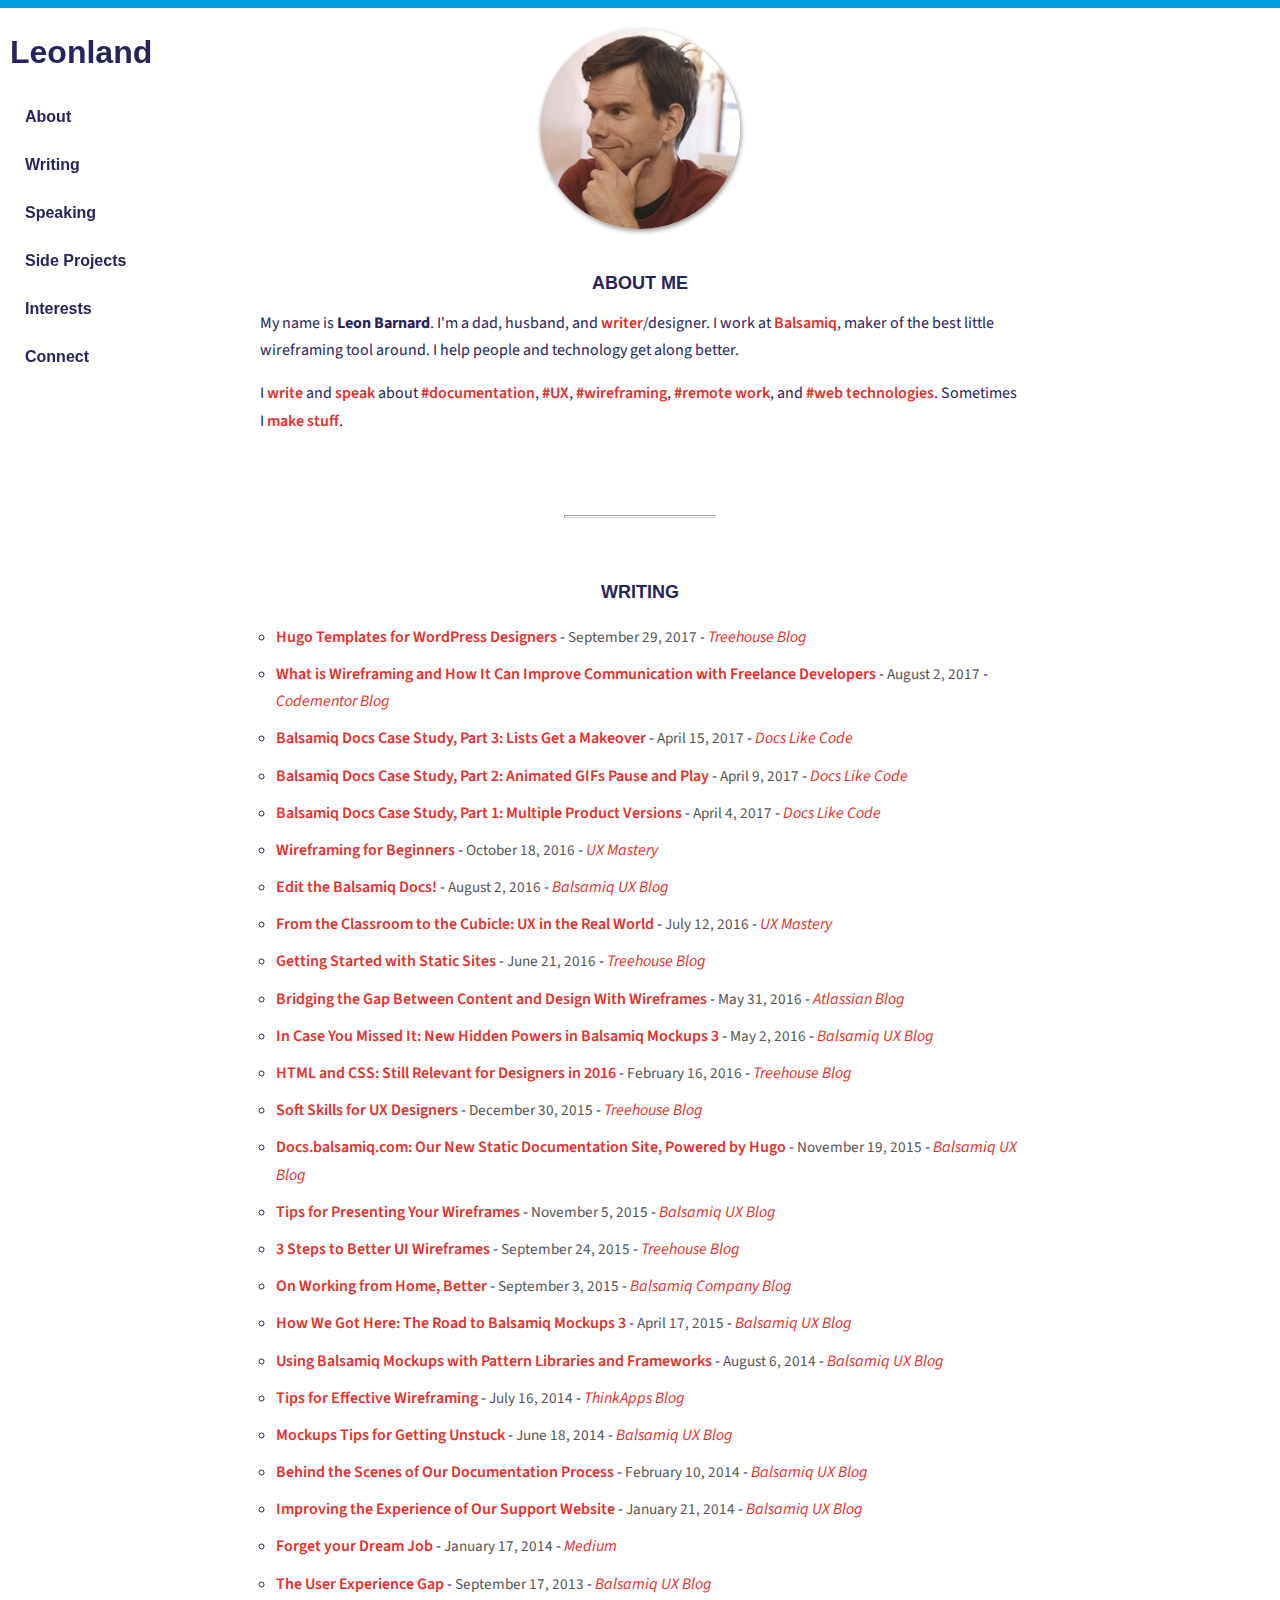
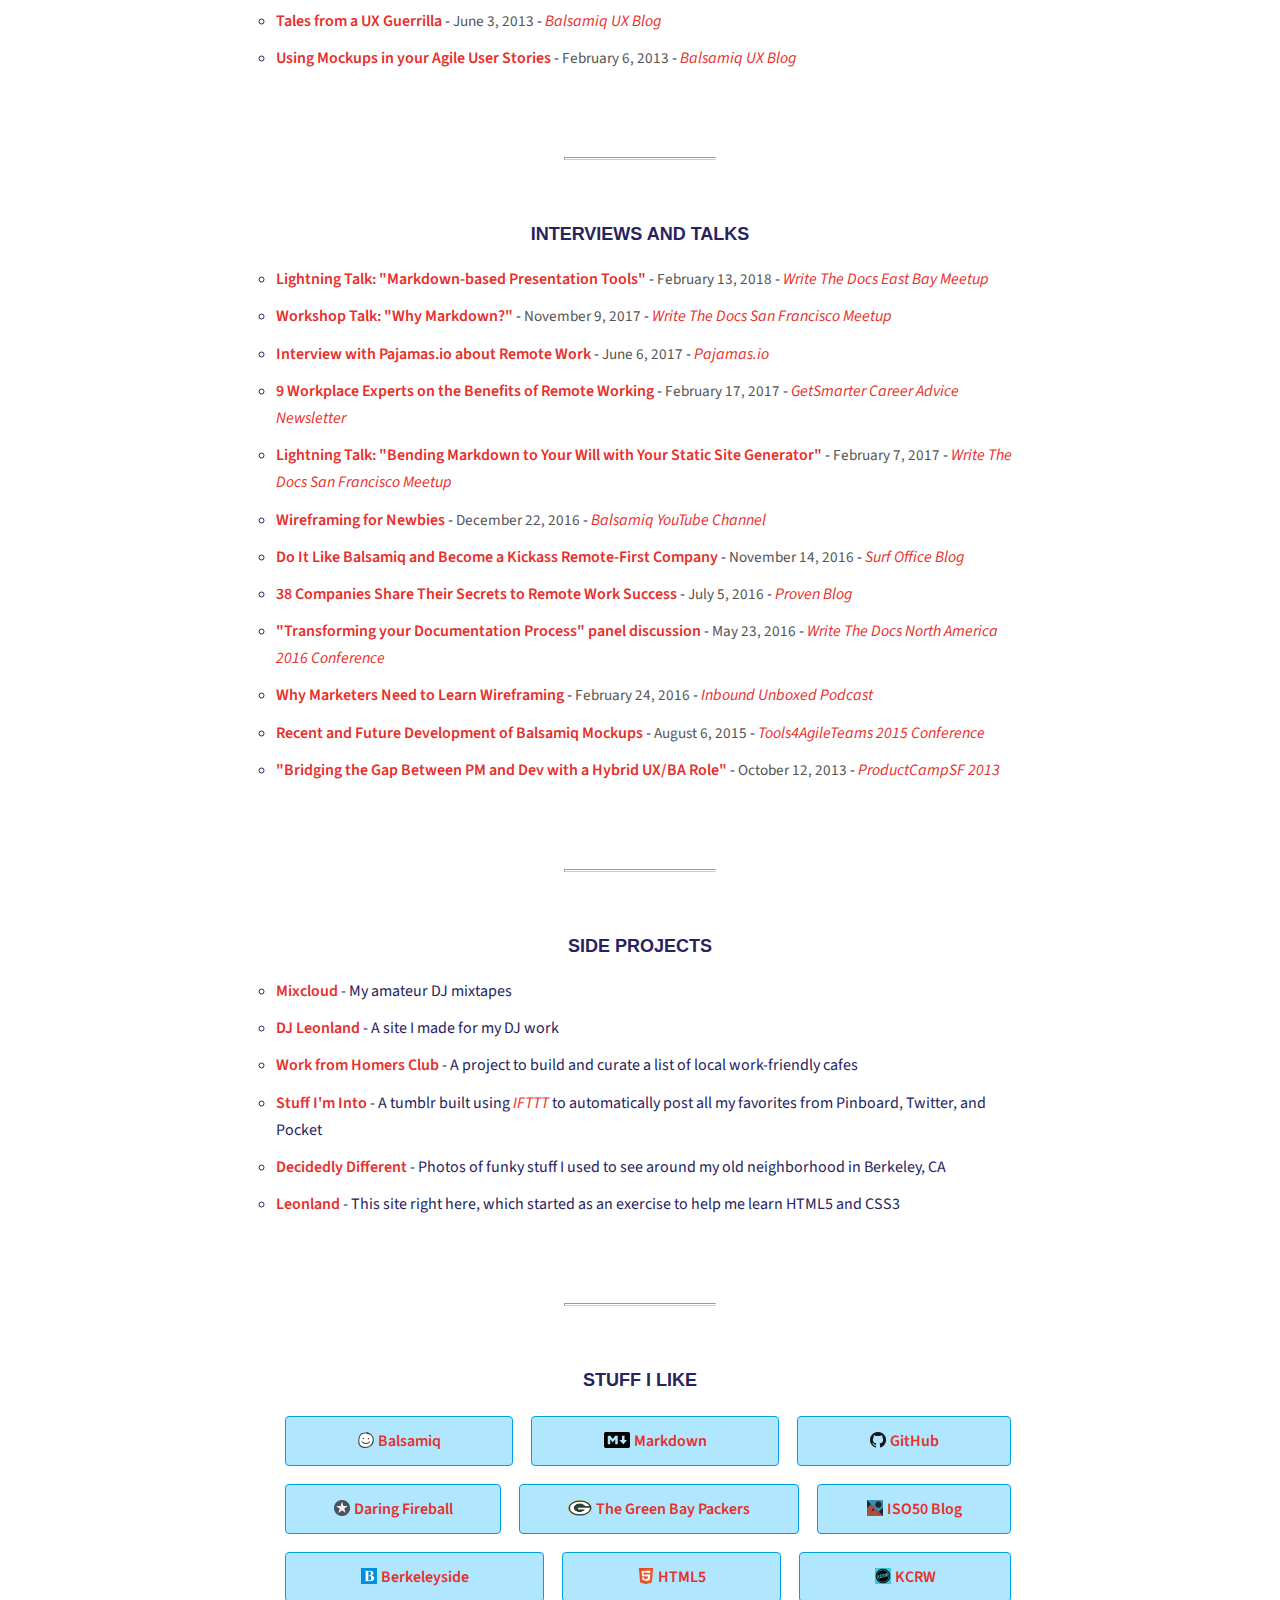
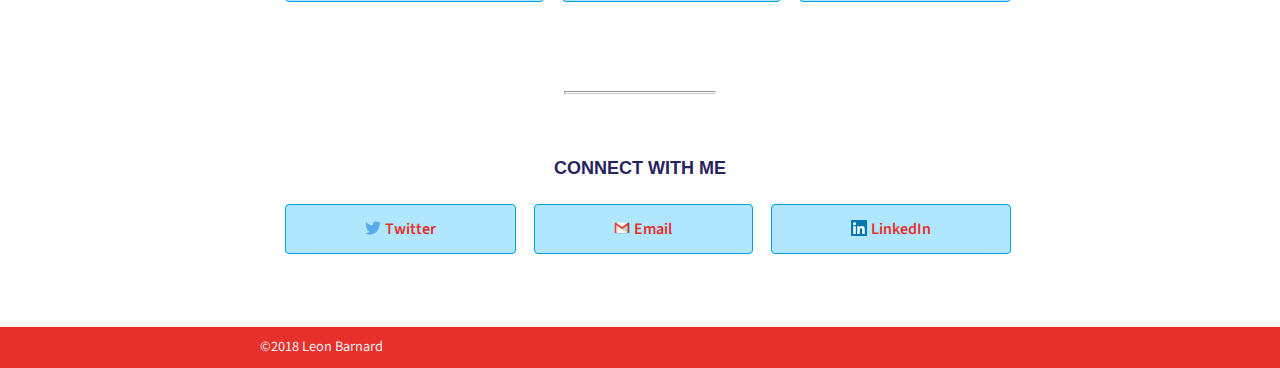
==== commit 5aed5105: "Fixing date" ====
--- a/index.html
+++ b/index.html
@@ -83,7 +83,7 @@
 		<section id="speaking">
 			<h1 class="filterable">Interviews and Talks <span class="docs hidden">about <strong class="highlight">documentation</strong></span><span class="ux hidden">about <strong class="highlight">UX</strong></span><span class="wireframing hidden">about <strong class="highlight">wireframing</strong></span><span class="remote hidden">about <strong class="highlight">remote work</strong></span><span class="web hidden">about <strong class="highlight">web technologies</strong></span></h1>
 				<ul class="filterable">
-					<li class="docs"><a href="https://www.meetup.com/Write-the-Docs-SF/photos/28561517/468476593/#468478388">Lightning Talk: "Markdown-based Presentation Tools"</a> - <time datetime="2017-02-07">February 7, 2017</time> - <a href="https://www.meetup.com/Write-the-Docs-SF/events/247520712/" class="source">Write The Docs East Bay Meetup</a></li>
+					<li class="docs"><a href="https://www.meetup.com/Write-the-Docs-SF/photos/28561517/468476593/#468478388">Lightning Talk: "Markdown-based Presentation Tools"</a> - <time datetime="2018-02-13">February 13, 2018</time> - <a href="https://www.meetup.com/Write-the-Docs-SF/events/247520712/" class="source">Write The Docs East Bay Meetup</a></li>
 					<li class="docs web"><a href="https://www.slideshare.net/LeonBarnard/why-markdown-81825529">Workshop Talk: "Why Markdown?"</a> - <time datetime="2017-11-09">November 9, 2017</time> - <a href="https://www.meetup.com/Write-the-Docs-SF/events/244259228/" class="source">Write The Docs San Francisco Meetup</a></li>
 					<li class="remote"><a href="http://pajamas.io/leon-barnard-balsamic/">Interview with Pajamas.io about Remote Work</a> - <time datetime="2017-06-06">June 6, 2017</time> - <a href="http://pajamas.io/" class="source">Pajamas.io</a></li>
 					<li class="remote"><a href="https://www.getsmarter.com/career-advice/industry-advice/benefits-of-remote-working">9 Workplace Experts on the Benefits of Remote Working</a> - <time datetime="2017-02-17">February 17, 2017</time> - <a href="https://www.getsmarter.com/career-advice/" class="source">GetSmarter Career Advice Newsletter</a></li>
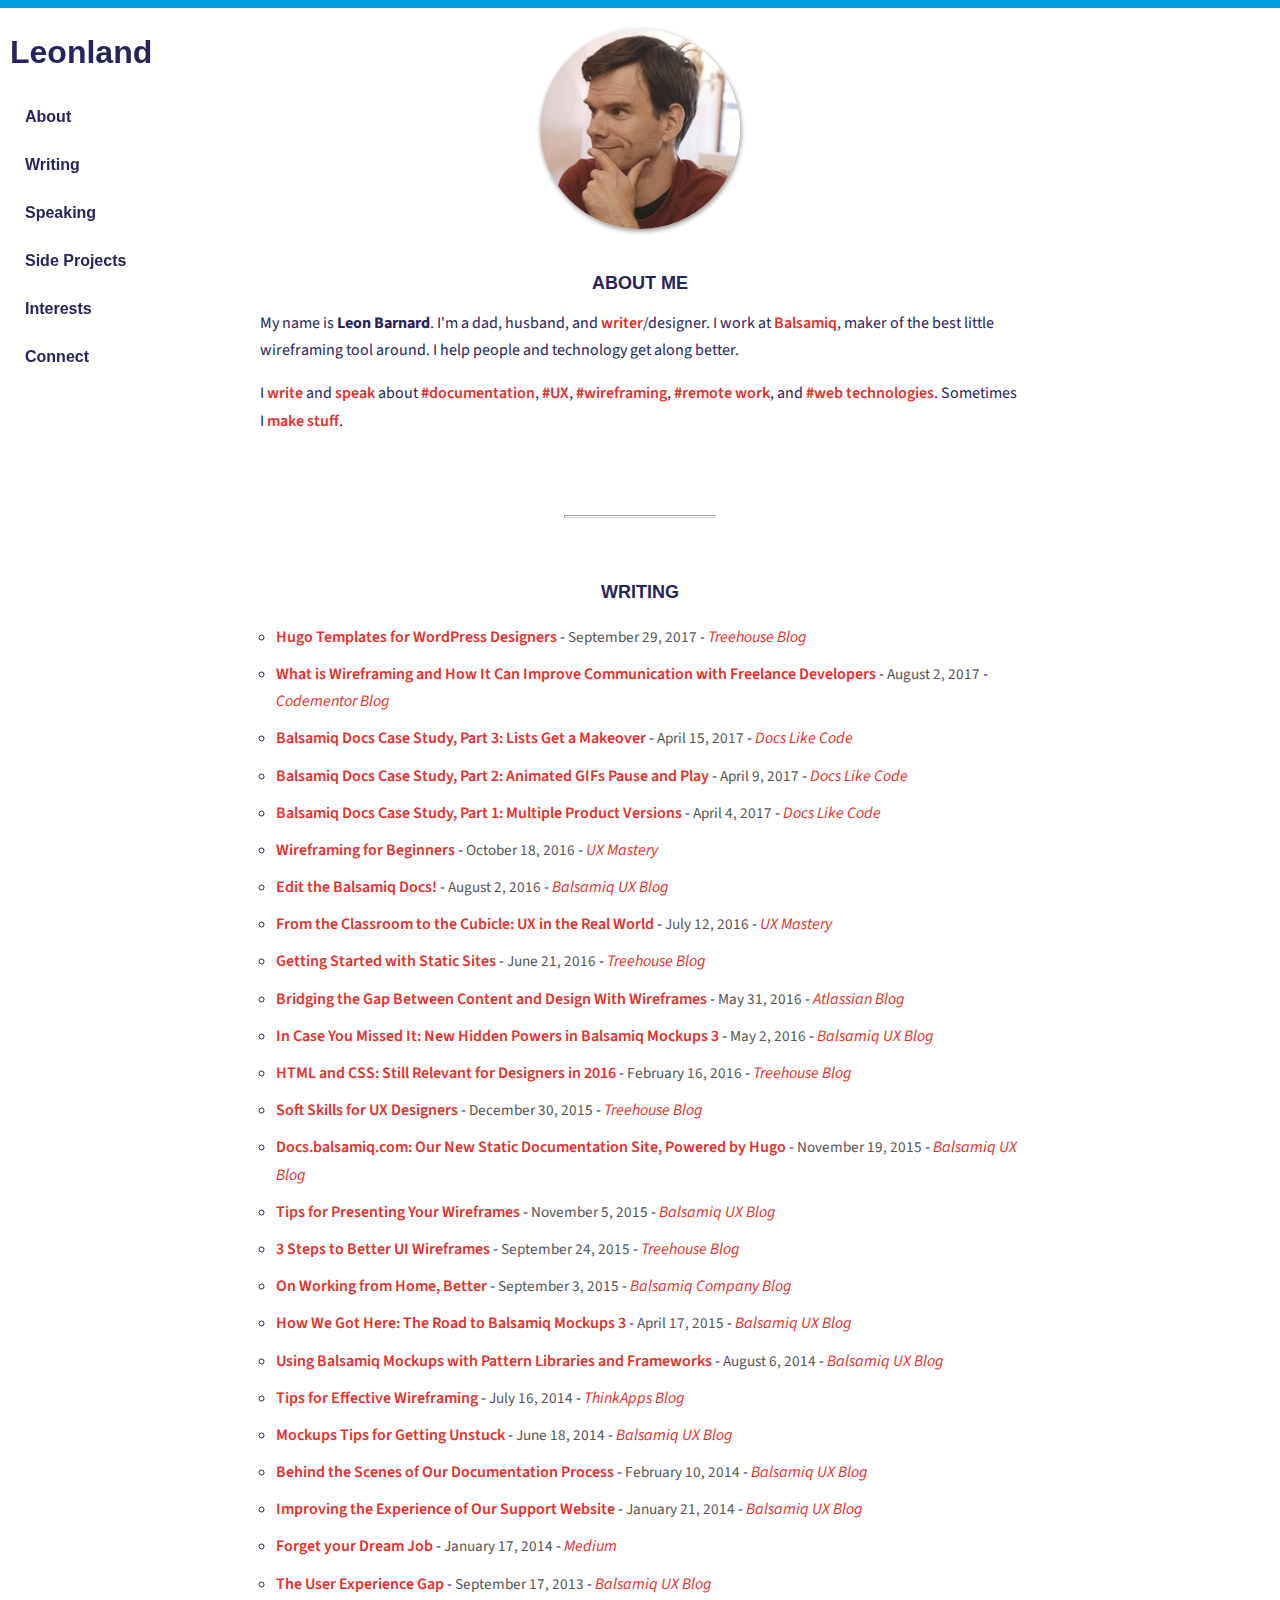
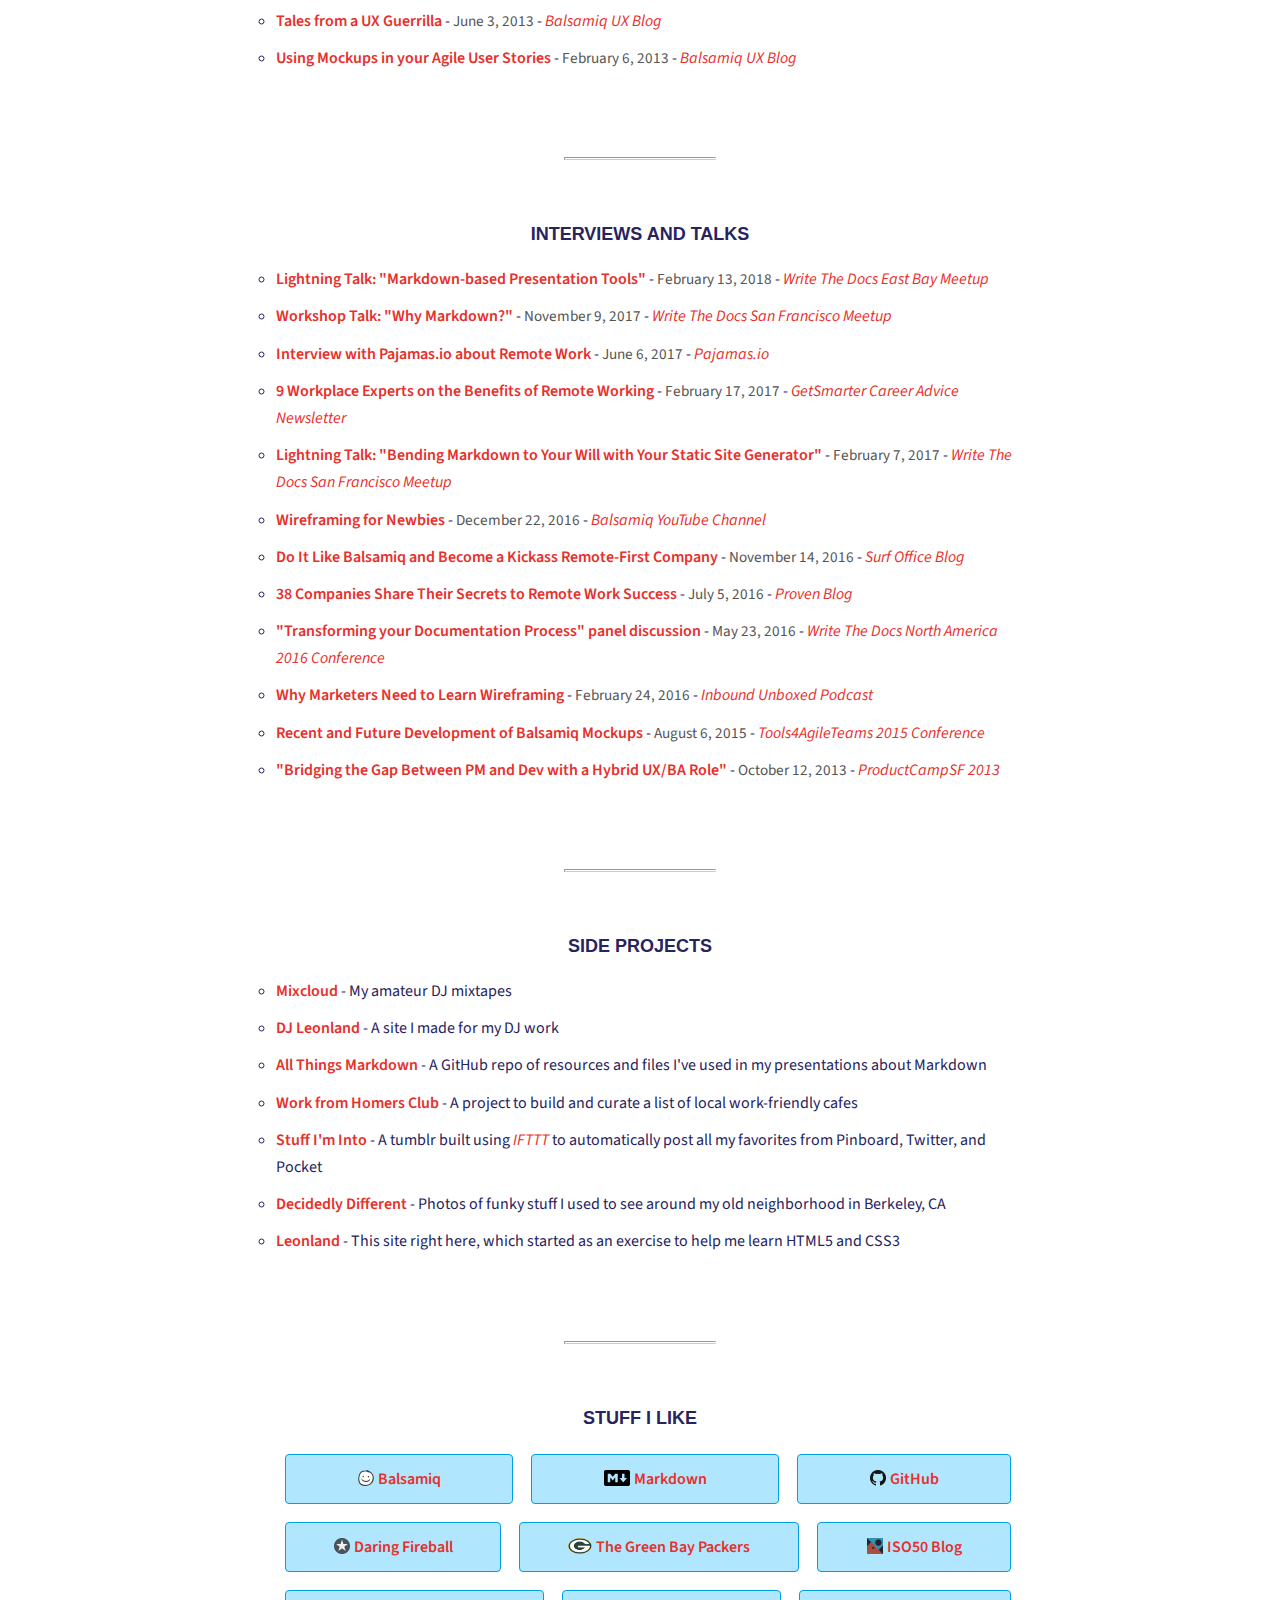
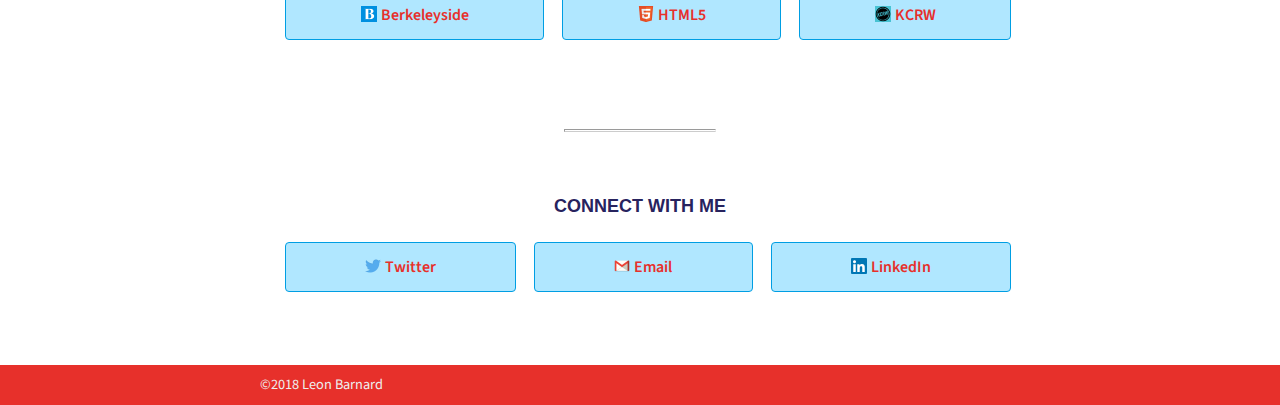
==== commit efbc289f: "Adding link to markdown github repo" ====
--- a/index.html
+++ b/index.html
@@ -104,6 +104,7 @@
 				<ul>
 					<li><a href="http://mixcloud.com/leonbarnard/">Mixcloud</a> - My amateur DJ mixtapes</li>
 					<li><a href="http://dj.leonland.com">DJ Leonland</a> - A site I made for my DJ work</li>
+					<li><a href="https://github.com/balsamiqLeon/all-things-markdown">All Things Markdown</a> - A GitHub repo of resources and files I've used in my presentations about Markdown</li>
 					<li><a href="http://berkeley.workfromhomersclub.com/">Work from Homers Club</a> - A project to build and curate a list of local work-friendly cafes</li>
 					<li><a href="http://leonbarnard.tumblr.com">Stuff I'm Into</a> - A tumblr built using <a href="http://www.ifttt.com" class="source" title="If This Then That">IFTTT</a> to automatically post all my favorites from Pinboard, Twitter, and Pocket</li>
 					<li><a href="http://decidedlydifferentberkeley.tumblr.com/">Decidedly Different</a> - Photos of funky stuff I used to see around my old neighborhood in Berkeley, CA</li>
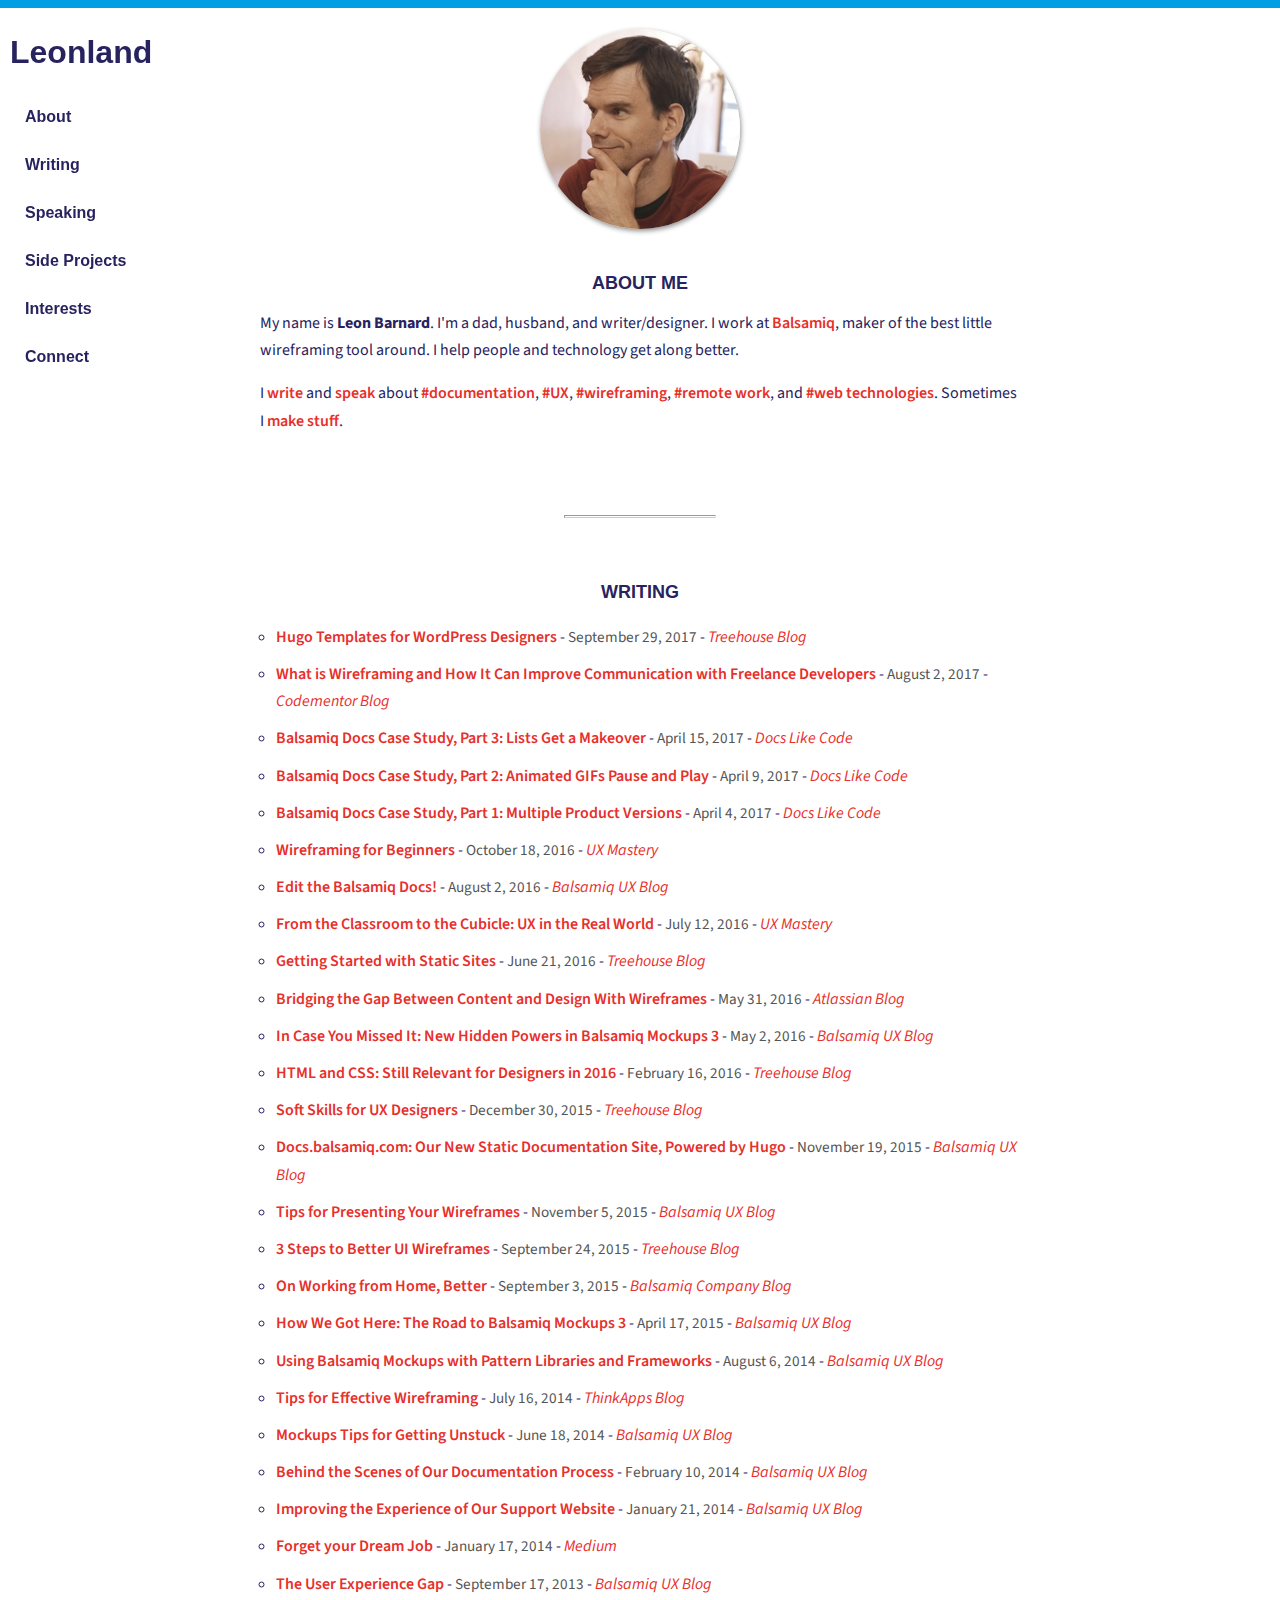
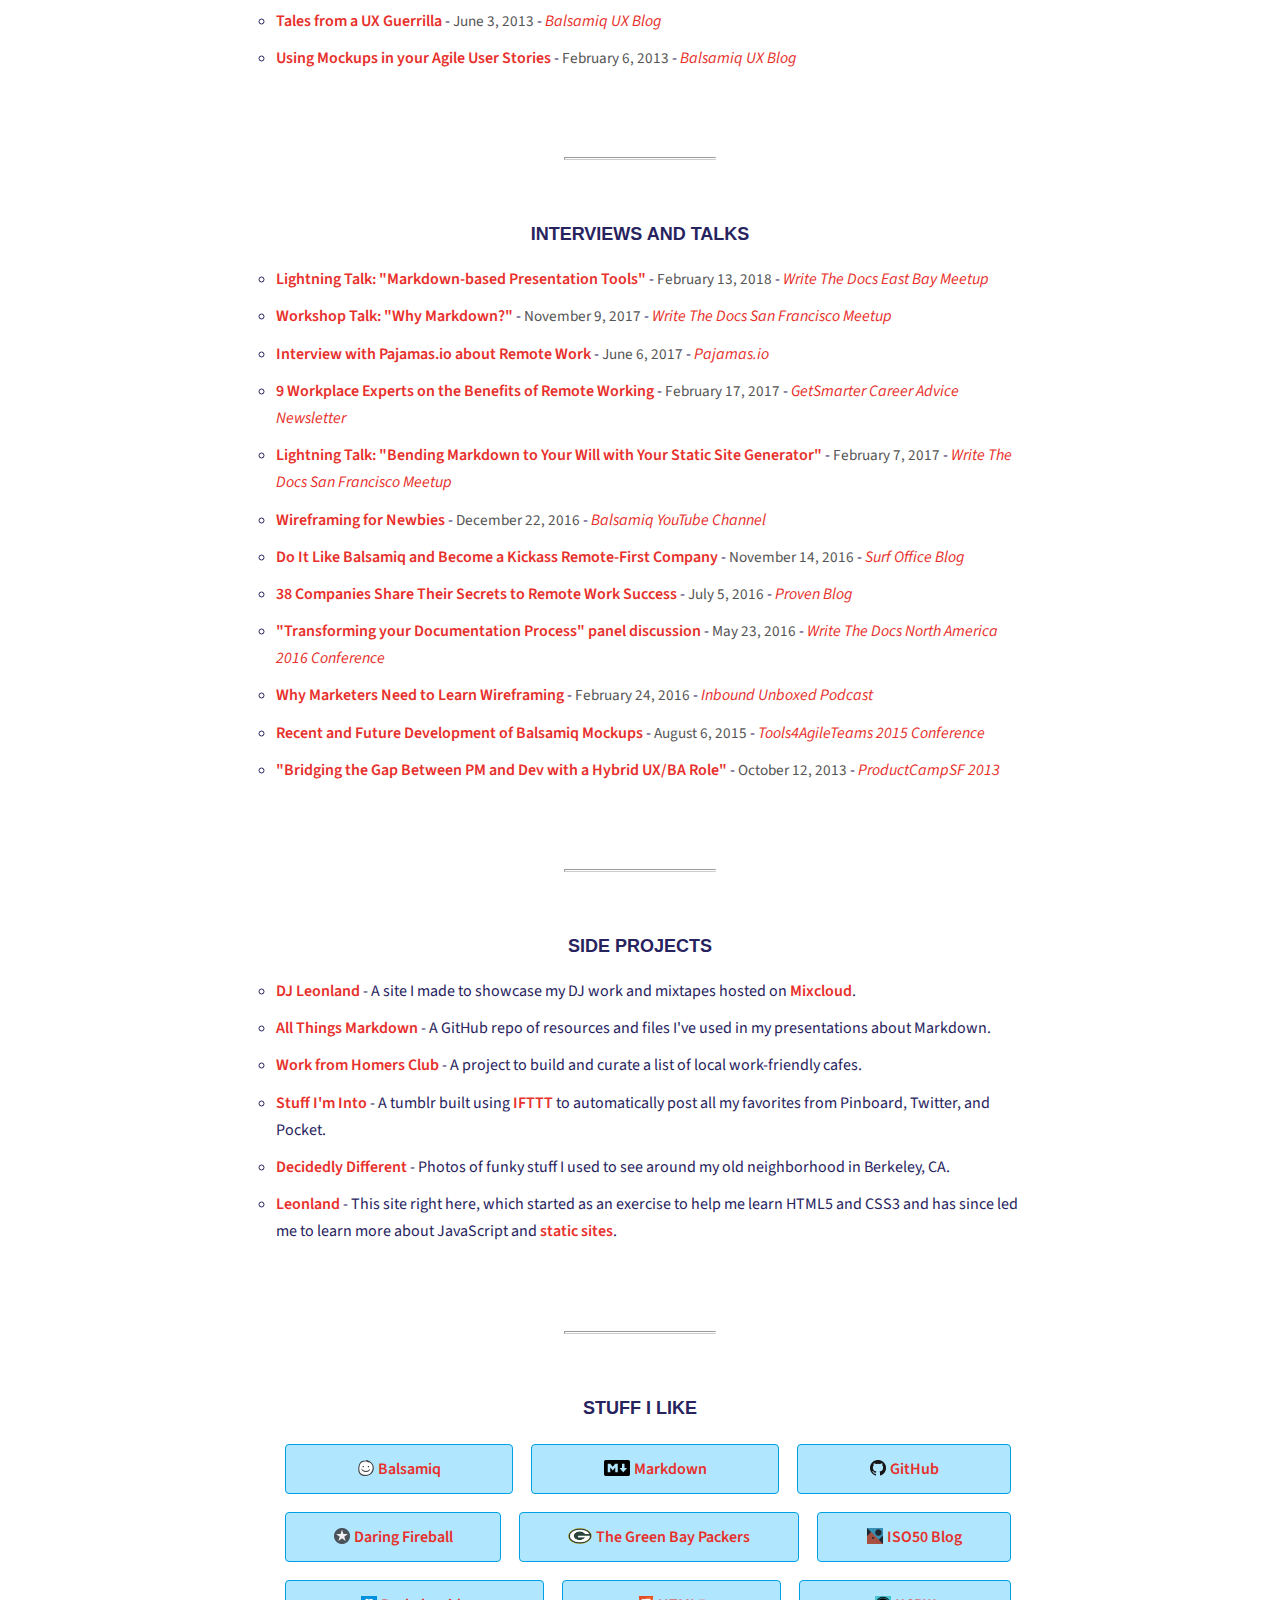
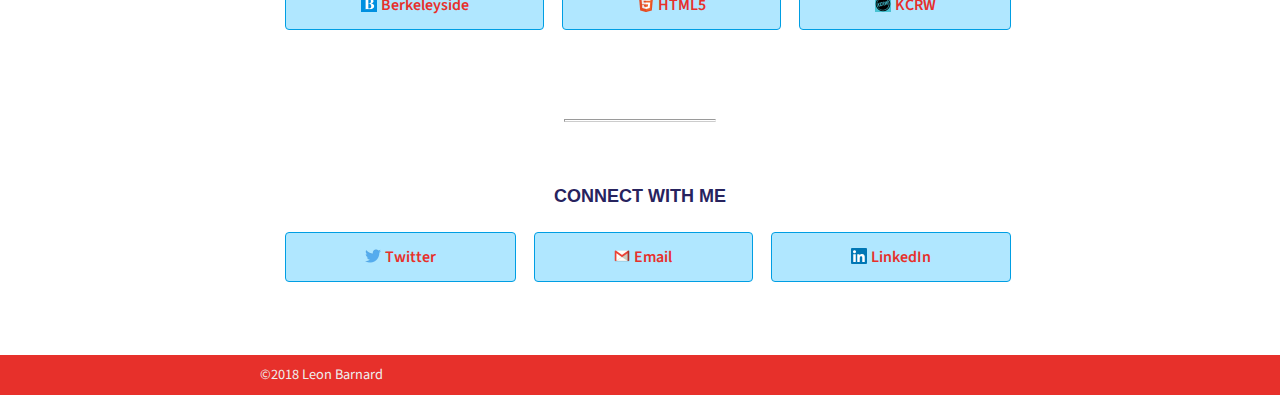
==== commit c0216409: "Tightening up wording and interests section" ====
--- a/index.html
+++ b/index.html
@@ -42,7 +42,7 @@
 		</section>
 		<section id="about">
   		<h1>About Me</h1>
-      <p>My name is <strong>Leon Barnard</strong>. I'm a dad, husband, and <a href="https://blog.balsamiq.com/author/leon/">writer</a>/designer. I work at <a href="http://balsamiq.com/">Balsamiq</a>, maker of the best little wireframing tool around. I help people and technology get along better.</p>
+      <p>My name is <strong>Leon Barnard</strong>. I'm a dad, husband, and writer/designer. I work at <a href="http://balsamiq.com/">Balsamiq</a>, maker of the best little wireframing tool around. I help people and technology get along better.</p>
 			<p>I <a href="#writing">write</a> and <a href="#speaking">speak</a> about <a href="#docs" class="filter filter-docs">#documentation</a>, <a href="#ux" class="filter filter-ux">#UX</a>, <a href="#wireframing" class="filter filter-wireframing">#wireframing</a>, <a href="#remote" class="filter filter-remote">#remote work</a>, and <a href="#web" class="filter filter-web">#web technologies</a><a href="#all" class="filter filter-all hidden"><em> (show all)</em></a>. Sometimes I <a href="#projects">make stuff</a>.</p>
 		<hr>
 		</section>
@@ -102,13 +102,12 @@
 		<section id="projects">
 			<h1>Side Projects</h1>
 				<ul>
-					<li><a href="http://mixcloud.com/leonbarnard/">Mixcloud</a> - My amateur DJ mixtapes</li>
-					<li><a href="http://dj.leonland.com">DJ Leonland</a> - A site I made for my DJ work</li>
-					<li><a href="https://github.com/balsamiqLeon/all-things-markdown">All Things Markdown</a> - A GitHub repo of resources and files I've used in my presentations about Markdown</li>
-					<li><a href="http://berkeley.workfromhomersclub.com/">Work from Homers Club</a> - A project to build and curate a list of local work-friendly cafes</li>
-					<li><a href="http://leonbarnard.tumblr.com">Stuff I'm Into</a> - A tumblr built using <a href="http://www.ifttt.com" class="source" title="If This Then That">IFTTT</a> to automatically post all my favorites from Pinboard, Twitter, and Pocket</li>
-					<li><a href="http://decidedlydifferentberkeley.tumblr.com/">Decidedly Different</a> - Photos of funky stuff I used to see around my old neighborhood in Berkeley, CA</li>
-					<li><a href="https://github.com/balsamiqLeon/leonland.com">Leonland</a> - This site right here, which started as an exercise to help me learn HTML5 and CSS3</li>
+					<li><a href="http://dj.leonland.com">DJ Leonland</a> - A site I made to showcase my DJ work and mixtapes hosted on <a href="http://mixcloud.com/leonbarnard/">Mixcloud</a>.</li>
+					<li><a href="https://github.com/balsamiqLeon/all-things-markdown">All Things Markdown</a> - A GitHub repo of resources and files I've used in my presentations about Markdown.</li>
+					<li><a href="http://berkeley.workfromhomersclub.com/">Work from Homers Club</a> - A project to build and curate a list of local work-friendly cafes.</li>
+					<li><a href="http://leonbarnard.tumblr.com">Stuff I'm Into</a> - A tumblr built using <a href="http://www.ifttt.com" title="If This Then That">IFTTT</a> to automatically post all my favorites from Pinboard, Twitter, and Pocket.</li>
+					<li><a href="http://decidedlydifferentberkeley.tumblr.com/">Decidedly Different</a> - Photos of funky stuff I used to see around my old neighborhood in Berkeley, CA.</li>
+					<li><a href="https://github.com/balsamiqLeon/leonland.com">Leonland</a> - This site right here, which started as an exercise to help me learn HTML5 and CSS3 and has since led me to learn more about JavaScript and <a href="https://www.thenewdynamic.org">static sites</a>.</li>
 				</ul>
 		<hr>
 		</section>
